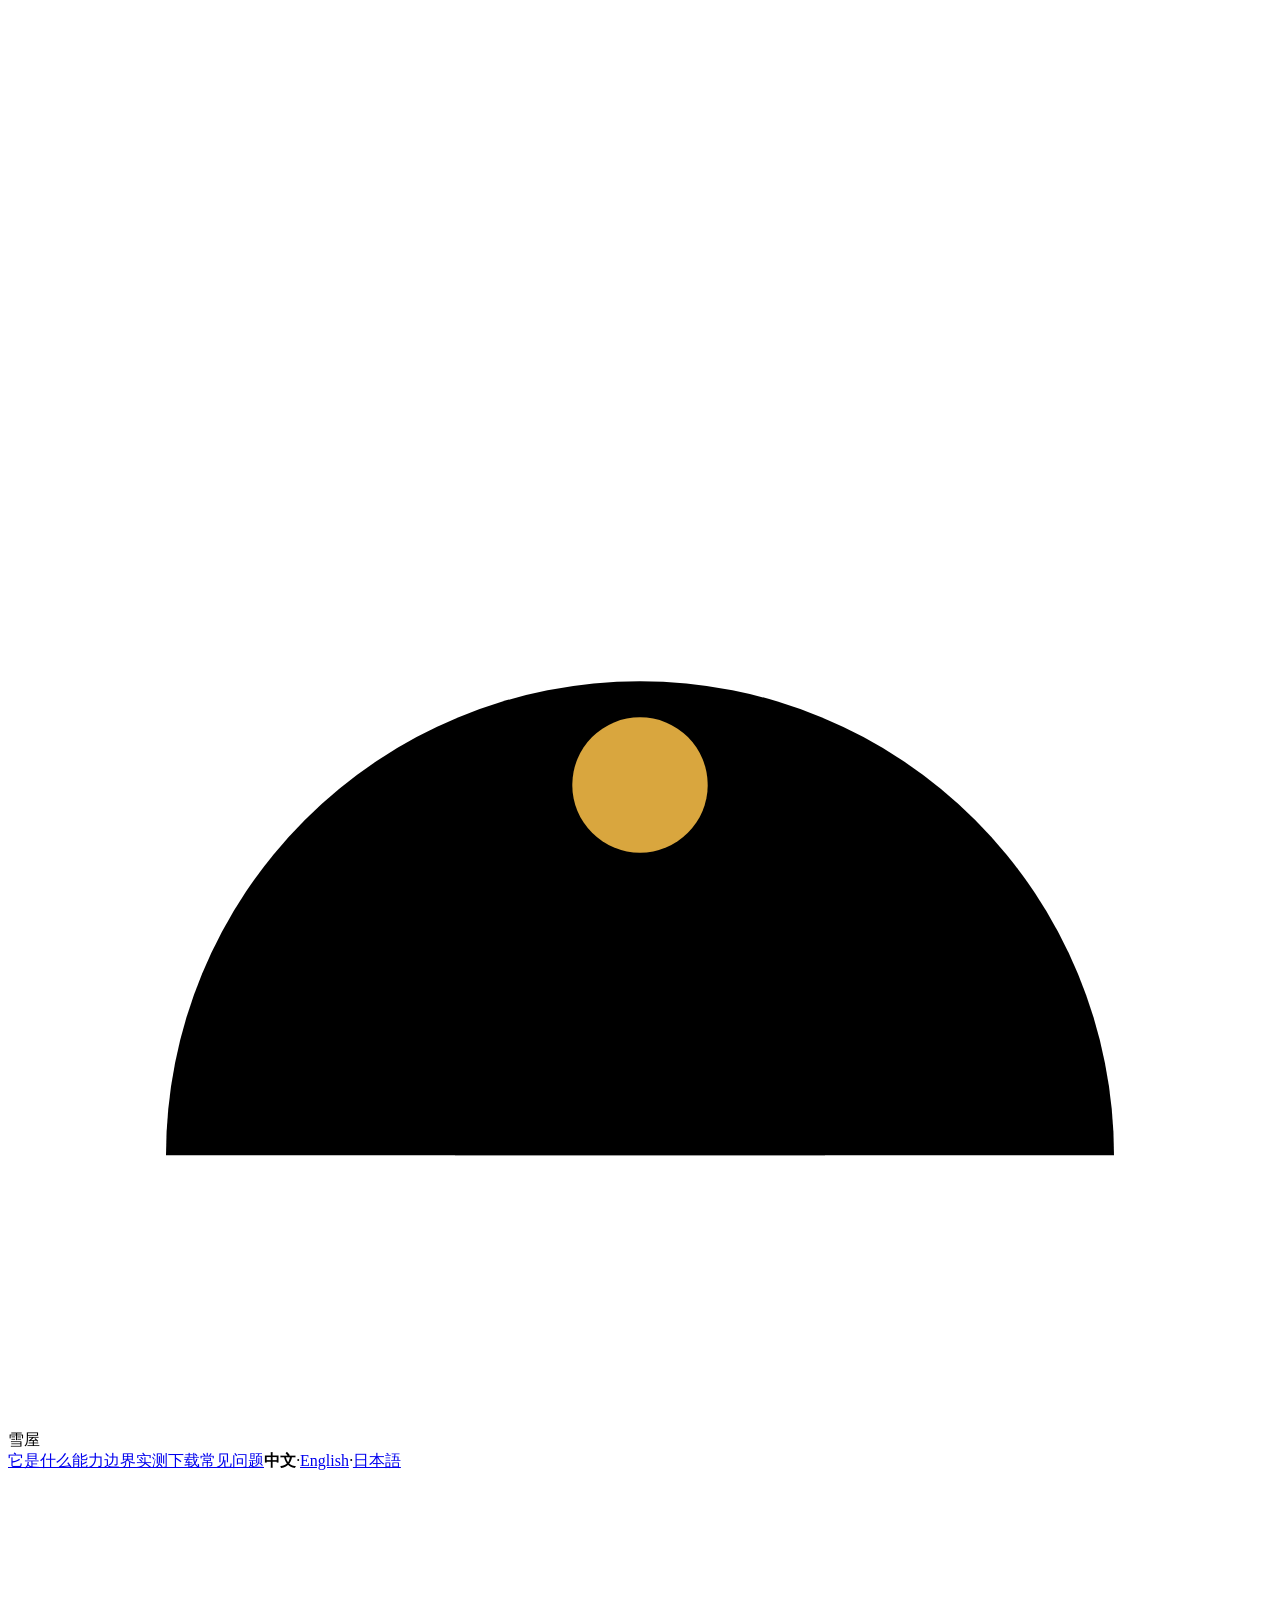
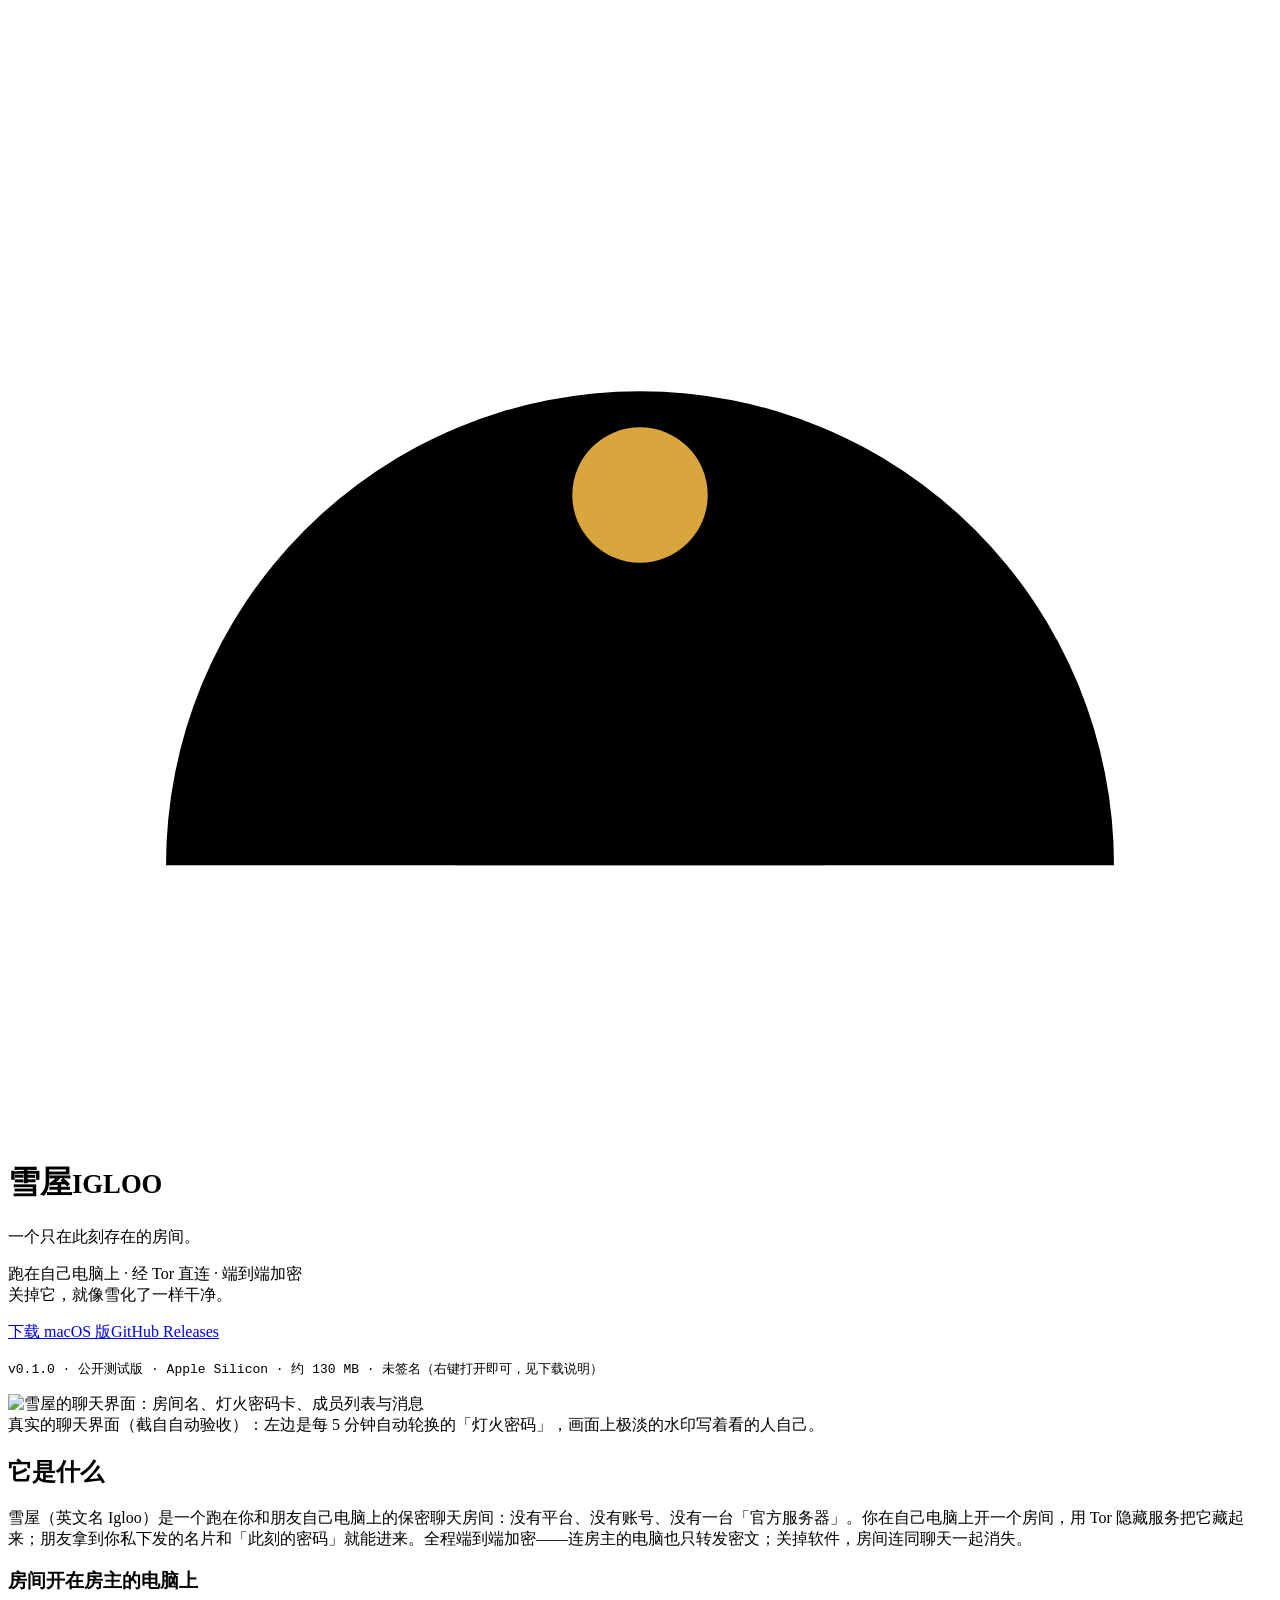
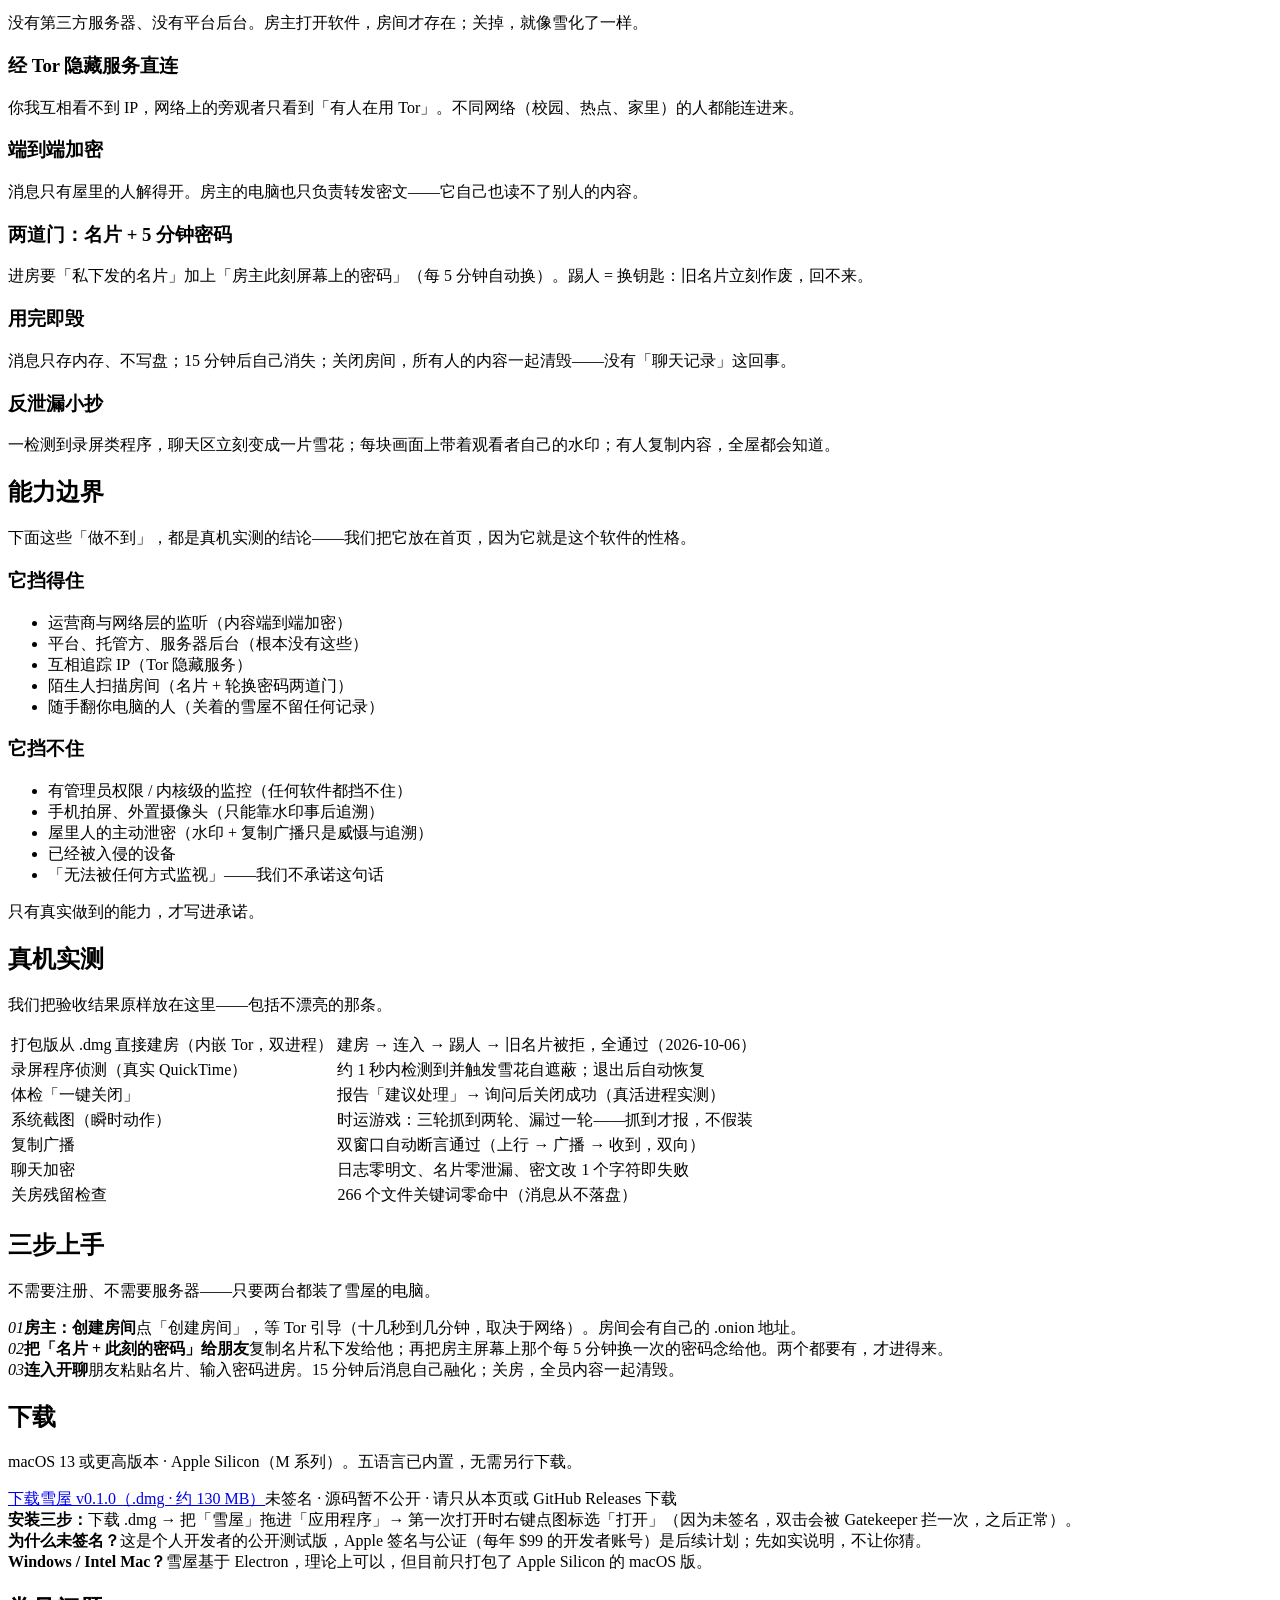
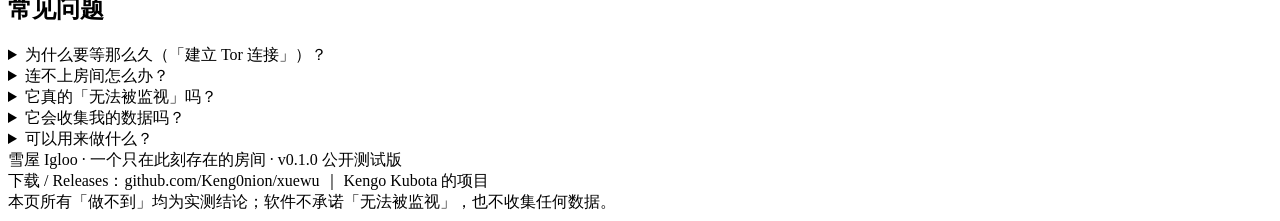
==== index.html @ 3a581c91 "site publish 2026-10-06 20:50" ====
<!DOCTYPE html><html lang="zh-CN"><head><meta charset="utf-8"><meta name="viewport" content="width=device-width, initial-scale=1"><title>雪屋 Igloo · 一个只在此刻存在的房间</title><meta name="description" content="雪屋（Igloo）是跑在自己电脑上、经 Tor 直连、端到端加密、关闭即消失的保密聊天房间。macOS · Apple Silicon · 免费下载。"><link rel="canonical" href="https://keng0nion.github.io/xuewu/"><link rel="icon" type="image/svg+xml" href="/xuewu/favicon.svg"><link rel="alternate" hreflang="zh" href="https://keng0nion.github.io/xuewu/"><link rel="alternate" hreflang="en" href="https://keng0nion.github.io/xuewu/en/"><link rel="alternate" hreflang="ja" href="https://keng0nion.github.io/xuewu/ja/"><meta property="og:title" content="雪屋 Igloo · 一个只在此刻存在的房间"><meta property="og:description" content="雪屋（Igloo）是跑在自己电脑上、经 Tor 直连、端到端加密、关闭即消失的保密聊天房间。macOS · Apple Silicon · 免费下载。"><meta property="og:type" content="website"><link rel="stylesheet" href="/xuewu/_astro/Home.BK3CpXtd.css"></head><body><canvas id="snow" aria-hidden="true"></canvas><script type="module" src="/xuewu/_astro/SnowField.astro_astro_type_script_index_0_lang.D_aBymF0.js"></script><div class="wrap"><div class="top"><svg class="mark" viewBox="0 0 28 28" aria-hidden="true"><path d="M3.5 22a10.5 10.5 0 0 1 21 0Z"></path><path d="M9.9 22v-1.8a4.1 4.1 0 0 1 8.2 0V22" opacity=".75"></path><circle cx="14" cy="13.8" r="1.5" style="fill:#D9A63E;stroke:none"></circle></svg><span class="name">雪屋</span><nav><a href="#what">它是什么</a><a href="#bounds">能力边界</a><a href="#tests">实测</a><a href="#download">下载</a><a href="#faq">常见问题</a><span class="lang"><b>中文</b><i>·</i><a href="/xuewu/en/">English</a><i>·</i><a href="/xuewu/ja/">日本語</a></span></nav></div><div class="hero"><svg class="bigmark" viewBox="0 0 28 28" aria-hidden="true"><path d="M3.5 22a10.5 10.5 0 0 1 21 0Z"></path><path d="M9.9 22v-1.8a4.1 4.1 0 0 1 8.2 0V22" opacity=".75"></path><circle cx="14" cy="13.8" r="1.5" style="fill:#D9A63E;stroke:none"></circle></svg><h1>雪屋<small>IGLOO</small></h1><p class="tagline">一个只在此刻存在的房间。</p><p class="sub">跑在自己电脑上 · 经 Tor 直连 · 端到端加密<br>关掉它，就像雪化了一样干净。</p><div class="cta"><a class="btn primary" href="#download">下载 macOS 版</a><a class="btn" href="https://github.com/Keng0nion/xuewu">GitHub Releases</a></div><p class="meta"><code>v0.1.0 · 公开测试版 · Apple Silicon · 约 130 MB · 未签名（右键打开即可，见下载说明）</code></p><div class="shot" data-snow-surface><img src="/xuewu/room.png" alt="雪屋的聊天界面：房间名、灯火密码卡、成员列表与消息"><div class="cap">真实的聊天界面（截自自动验收）：左边是每 5 分钟自动轮换的「灯火密码」，画面上极淡的水印写着看的人自己。</div></div></div><section id="what"><h2>它是什么</h2><p class="intro">雪屋（英文名 Igloo）是一个跑在你和朋友自己电脑上的保密聊天房间：没有平台、没有账号、没有一台「官方服务器」。你在自己电脑上开一个房间，用 Tor 隐藏服务把它藏起来；朋友拿到你私下发的名片和「此刻的密码」就能进来。全程端到端加密——连房主的电脑也只转发密文；关掉软件，房间连同聊天一起消失。</p><div class="grid2"><div class="feat"><h3>房间开在房主的电脑上</h3><p>没有第三方服务器、没有平台后台。房主打开软件，房间才存在；关掉，就像雪化了一样。</p></div><div class="feat"><h3>经 Tor 隐藏服务直连</h3><p>你我互相看不到 IP，网络上的旁观者只看到「有人在用 Tor」。不同网络（校园、热点、家里）的人都能连进来。</p></div><div class="feat"><h3>端到端加密</h3><p>消息只有屋里的人解得开。房主的电脑也只负责转发密文——它自己也读不了别人的内容。</p></div><div class="feat"><h3>两道门：名片 + 5 分钟密码</h3><p>进房要「私下发的名片」加上「房主此刻屏幕上的密码」（每 5 分钟自动换）。踢人 = 换钥匙：旧名片立刻作废，回不来。</p></div><div class="feat"><h3>用完即毁</h3><p>消息只存内存、不写盘；15 分钟后自己消失；关闭房间，所有人的内容一起清毁——没有「聊天记录」这回事。</p></div><div class="feat"><h3>反泄漏小抄</h3><p>一检测到录屏类程序，聊天区立刻变成一片雪花；每块画面上带着观看者自己的水印；有人复制内容，全屋都会知道。</p></div></div></section><section id="bounds"><h2>能力边界</h2><p class="lead">下面这些「做不到」，都是真机实测的结论——我们把它放在首页，因为它就是这个软件的性格。</p><div class="bounds"><div class="b can"><h3>它挡得住</h3><ul><li>运营商与网络层的监听（内容端到端加密）</li><li>平台、托管方、服务器后台（根本没有这些）</li><li>互相追踪 IP（Tor 隐藏服务）</li><li>陌生人扫描房间（名片 + 轮换密码两道门）</li><li>随手翻你电脑的人（关着的雪屋不留任何记录）</li></ul></div><div class="b cant"><h3>它挡不住</h3><ul><li>有管理员权限 / 内核级的监控（任何软件都挡不住）</li><li>手机拍屏、外置摄像头（只能靠水印事后追溯）</li><li>屋里人的主动泄密（水印 + 复制广播只是威慑与追溯）</li><li>已经被入侵的设备</li><li>「无法被任何方式监视」——我们不承诺这句话</li></ul></div></div><p class="promise">只有真实做到的能力，才写进承诺。</p></section><section id="tests"><h2>真机实测</h2><p class="lead">我们把验收结果原样放在这里——包括不漂亮的那条。</p><table class="res"><tr><td>打包版从 .dmg 直接建房（内嵌 Tor，双进程）</td><td class="y">建房 → 连入 → 踢人 → 旧名片被拒，全通过（2026-10-06）</td></tr><tr><td>录屏程序侦测（真实 QuickTime）</td><td class="y">约 1 秒内检测到并触发雪花自遮蔽；退出后自动恢复</td></tr><tr><td>体检「一键关闭」</td><td class="y">报告「建议处理」→ 询问后关闭成功（真活进程实测）</td></tr><tr><td>系统截图（瞬时动作）</td><td class="w">时运游戏：三轮抓到两轮、漏过一轮——抓到才报，不假装</td></tr><tr><td>复制广播</td><td class="y">双窗口自动断言通过（上行 → 广播 → 收到，双向）</td></tr><tr><td>聊天加密</td><td class="y">日志零明文、名片零泄漏、密文改 1 个字符即失败</td></tr><tr><td>关房残留检查</td><td class="y">266 个文件关键词零命中（消息从不落盘）</td></tr></table></section><section id="how"><h2>三步上手</h2><p class="lead">不需要注册、不需要服务器——只要两台都装了雪屋的电脑。</p><div class="steps"><div class="step"><i>01</i><b>房主：创建房间</b><span>点「创建房间」，等 Tor 引导（十几秒到几分钟，取决于网络）。房间会有自己的 .onion 地址。</span></div><div class="step"><i>02</i><b>把「名片 + 此刻的密码」给朋友</b><span>复制名片私下发给他；再把房主屏幕上那个每 5 分钟换一次的密码念给他。两个都要有，才进得来。</span></div><div class="step"><i>03</i><b>连入开聊</b><span>朋友粘贴名片、输入密码进房。15 分钟后消息自己融化；关房，全员内容一起清毁。</span></div></div></section><section id="download"><h2>下载</h2><p class="lead">macOS 13 或更高版本 · Apple Silicon（M 系列）。五语言已内置，无需另行下载。</p><div class="dl"><div class="row"><a class="btn primary" href="https://github.com/Keng0nion/xuewu/releases/latest/download/Igloo-0.1.0-arm64.dmg">下载雪屋 v0.1.0（.dmg · 约 130 MB）</a><span class="meta" style="margin:0">未签名 · 源码暂不公开 · 请只从本页或 GitHub Releases 下载</span></div><div class="install"><b>安装三步：</b>下载 .dmg → 把「雪屋」拖进「应用程序」→ 第一次打开时右键点图标选「打开」（因为未签名，双击会被 Gatekeeper 拦一次，之后正常）。<br><b>为什么未签名？</b>这是个人开发者的公开测试版，Apple 签名与公证（每年 $99 的开发者账号）是后续计划；先如实说明，不让你猜。<br><b>Windows / Intel Mac？</b>雪屋基于 Electron，理论上可以，但目前只打包了 Apple Silicon 的 macOS 版。</div></div></section><section id="faq"><h2>常见问题</h2><details><summary>为什么要等那么久（「建立 Tor 连接」）？</summary><p>Tor 要先在网络上挑选线路、下载网络描述，首次引导通常十几秒到几分钟——不是卡住了。界面上的等待页会逐段显示真实发生的步骤（建立 Tor 连接 → 连接房间），超过三秒还会给你「取消」。</p></details><details><summary>连不上房间怎么办？</summary><p>常见两种原因：① 密码过期了——每 5 分钟换一次，向屋里的人要「此刻的」；② 房主关掉了房间，或者网络暂时抽风。界面上会如实显示是哪种情况，不会假装在连。</p></details><details><summary>它真的「无法被监视」吗？</summary><p>我们不承诺这句话——任何软件都做不到。雪屋做两件事：挡住网络层的监视（端到端加密 + Tor），以及在设备侧尽力体检（录屏 / 远控 / 自启动项，发现可疑就提醒你）。如果对方的监控装在你系统的最底层，或有你的管理员权限：任何软件都挡不住，雪屋也一样。</p></details><details><summary>它会收集我的数据吗？</summary><p>零遥测、零更新检查、零云端。除了与 Tor 进程的通信，软件不发起任何网络请求。磁盘上唯一的写入是一行「语言偏好」（0600 权限）；消息、密钥、名片全部只存内存，关掉即清零。你可以自己验证：关掉雪屋后，翻一翻 ~/Library/Application Support/雪屋（只有那一行语言偏好）和 /tmp 下的 xuewu* 文件（什么都不剩）——我们自己的残留检查工具实测 266 个文件关键词零命中。</p></details><details><summary>可以用来做什么？</summary><p>私人通信：朋友群、家人、需要保密的沟通。请遵守你所在地的法律。</p></details></section><footer>雪屋 Igloo · 一个只在此刻存在的房间 · v0.1.0 公开测试版<br>下载 / Releases：github.com/Keng0nion/xuewu ｜ Kengo Kubota 的项目<br>本页所有「做不到」均为实测结论；软件不承诺「无法被监视」，也不收集任何数据。</footer></div></body></html>
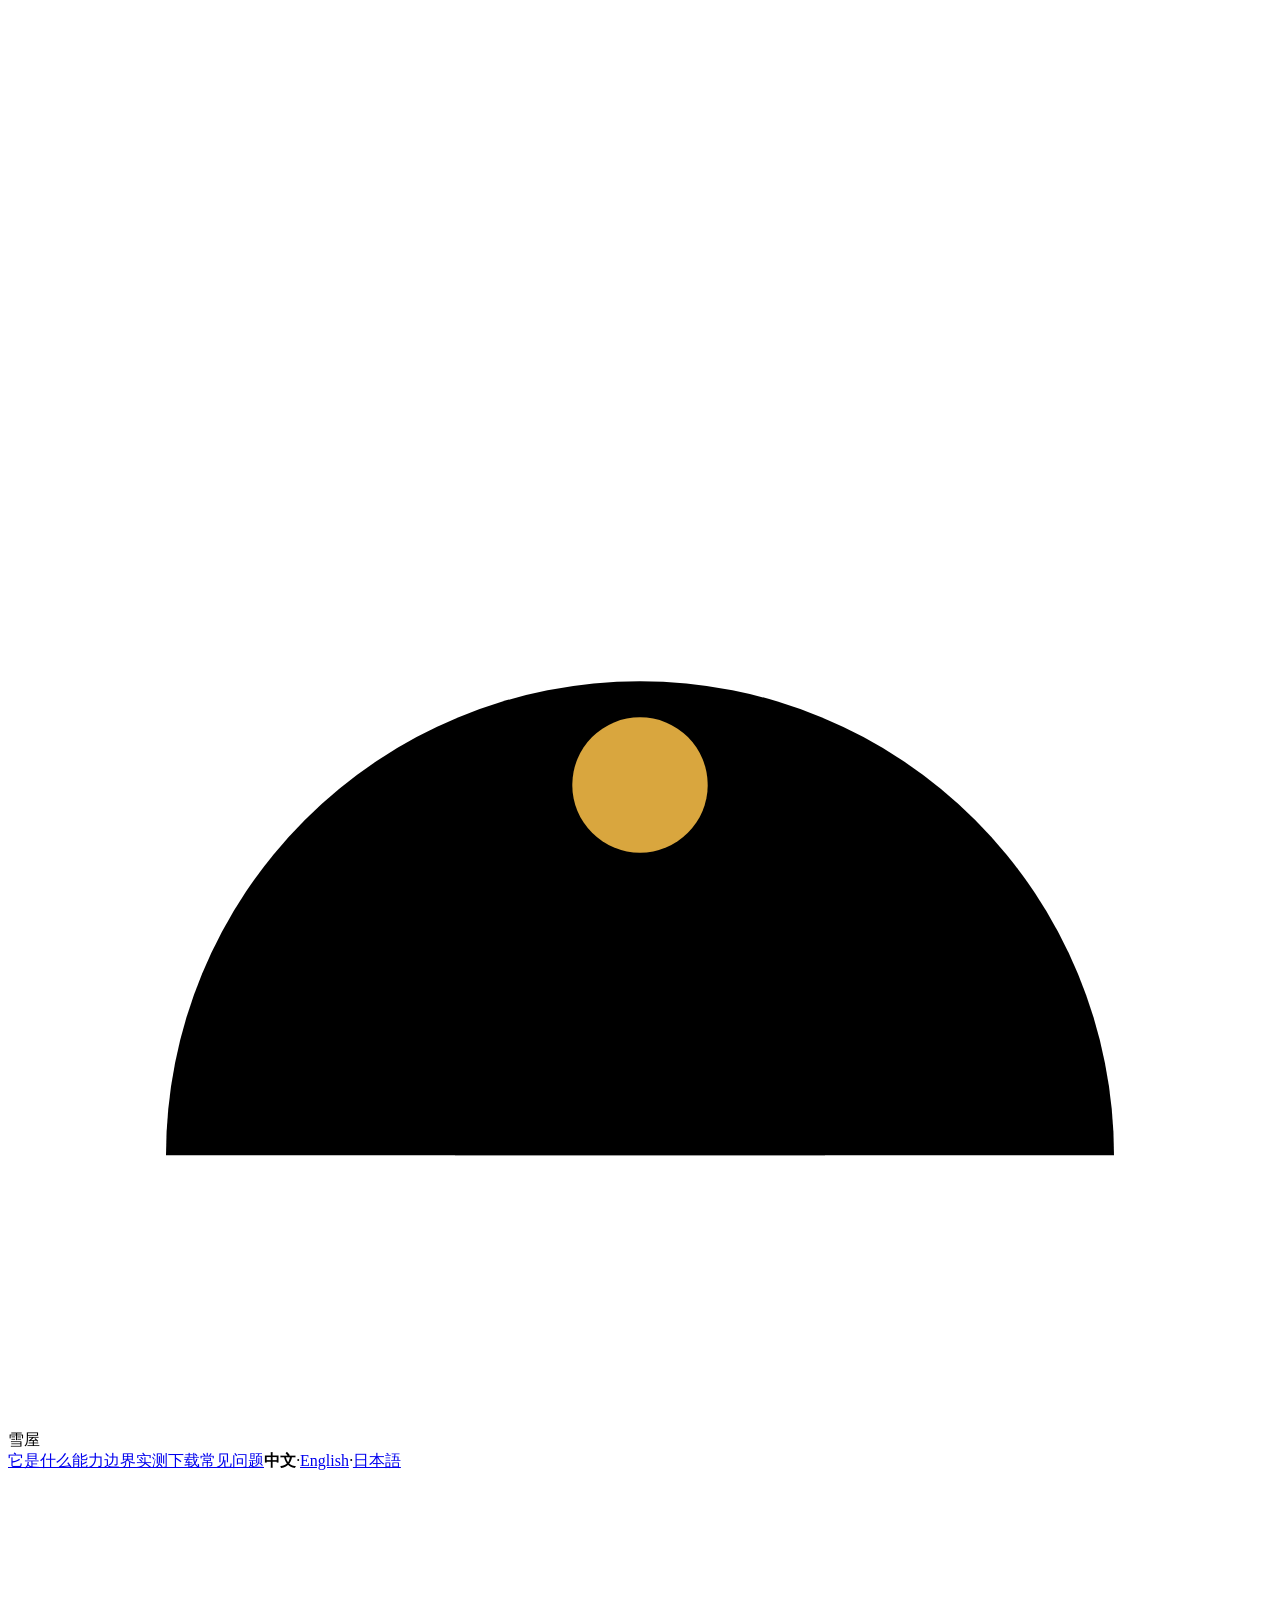
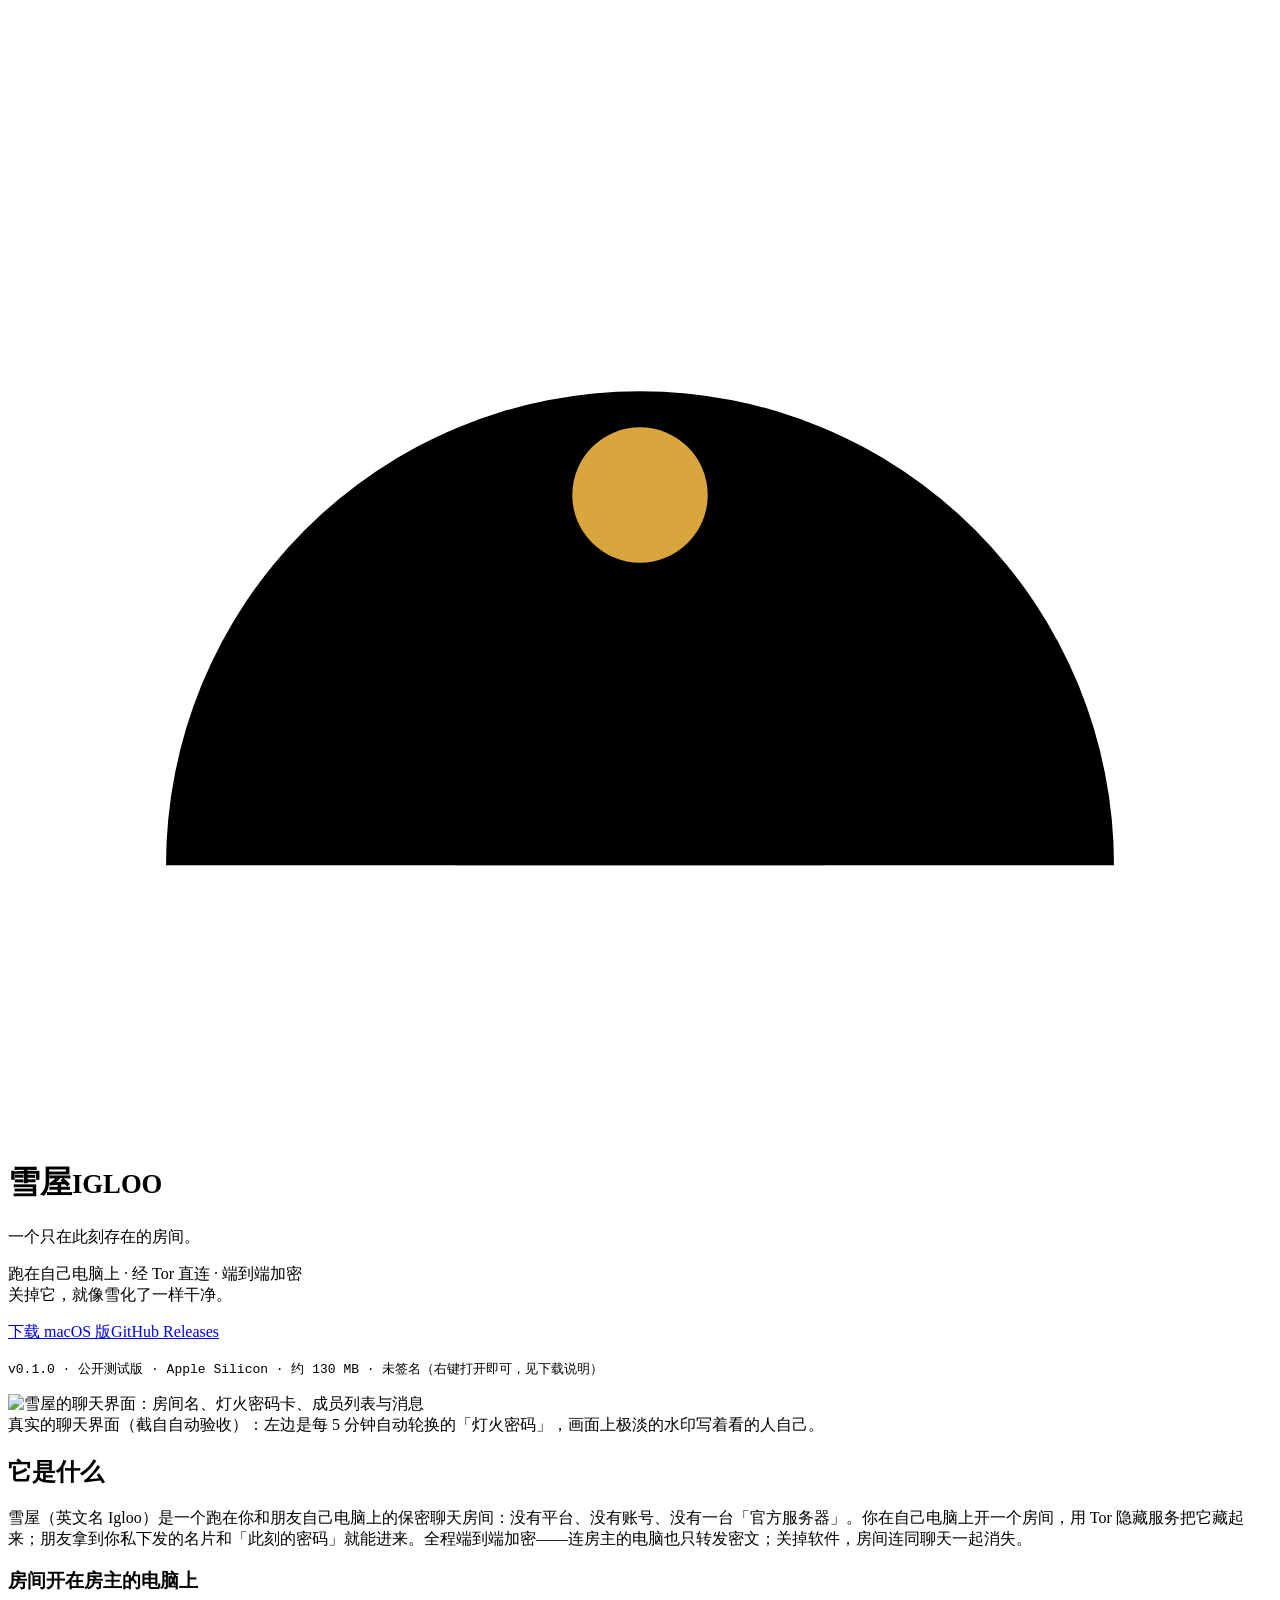
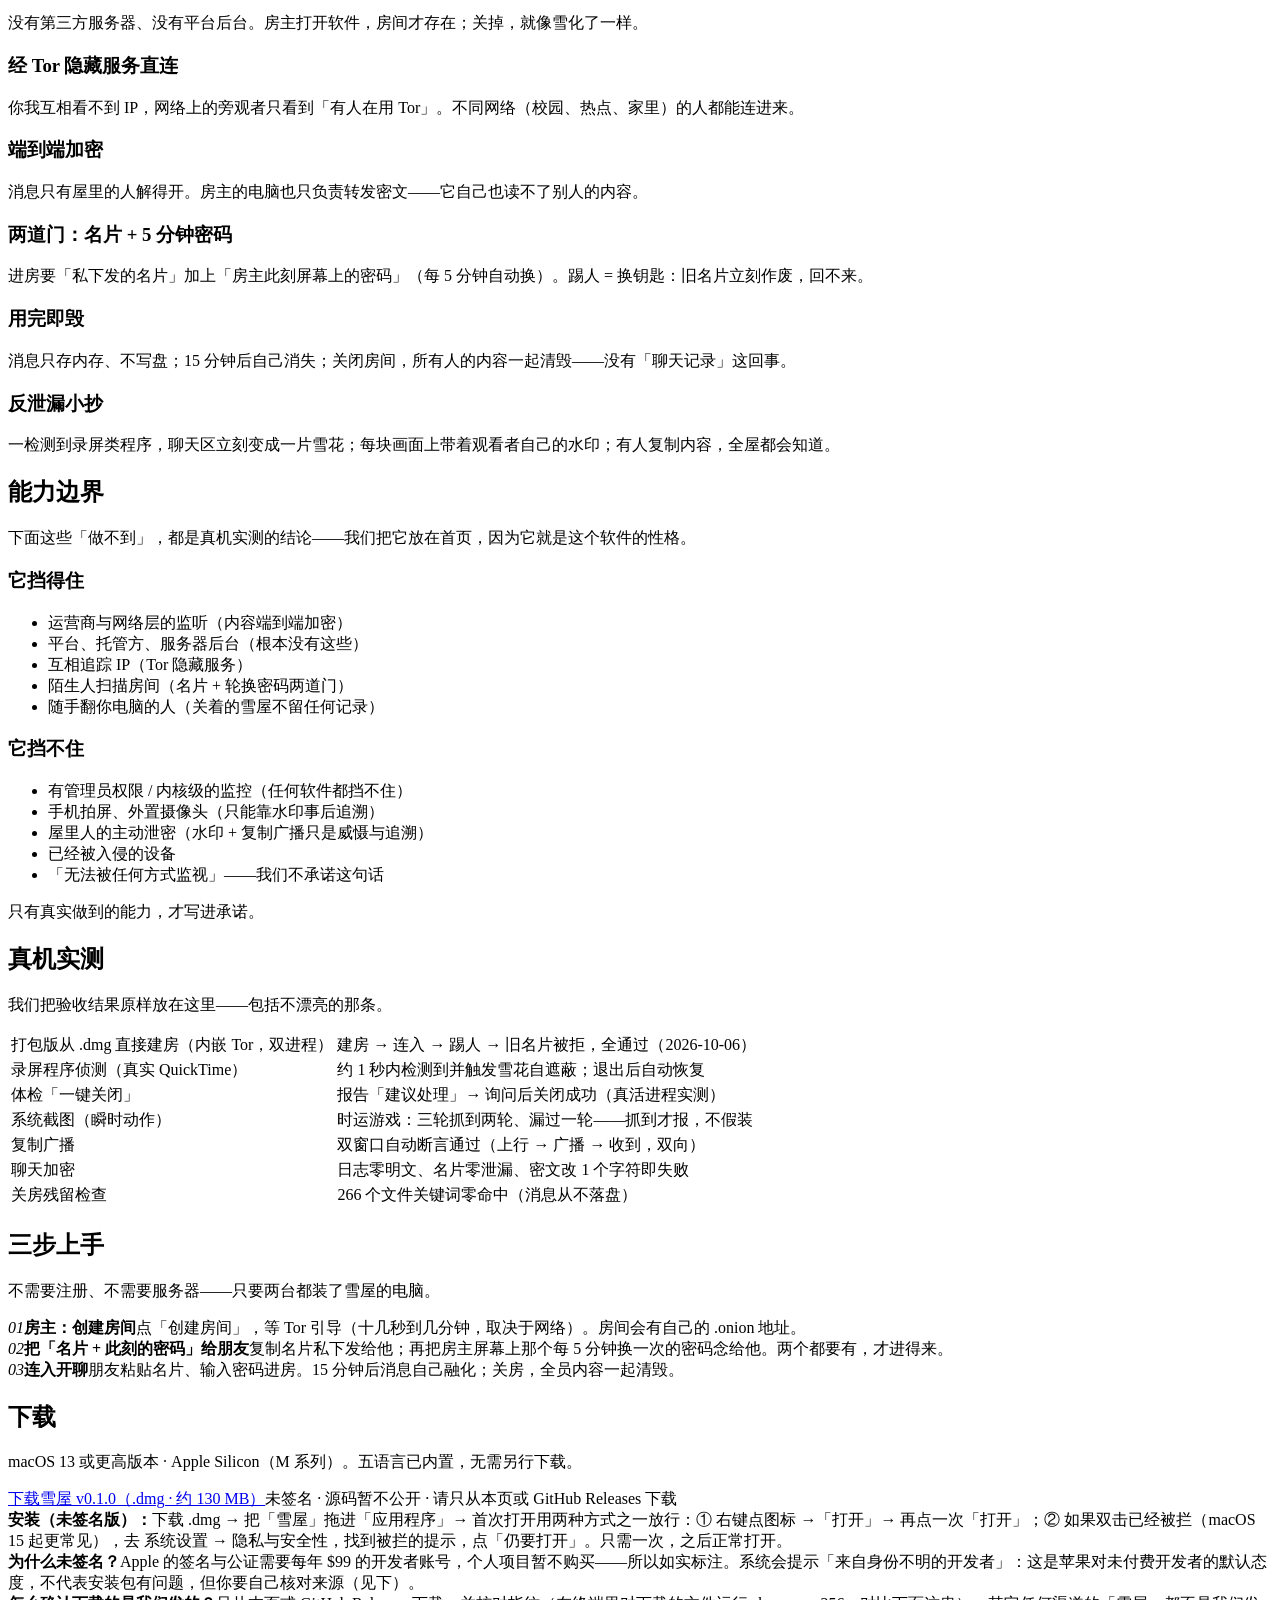
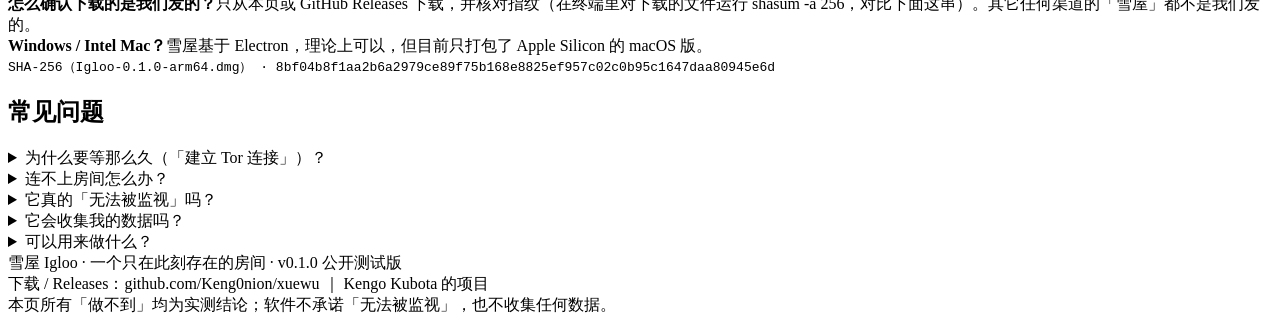
==== commit 1d7cbfec: "site publish 2026-10-06 23:36" ====
--- a/index.html
+++ b/index.html
@@ -1 +1 @@
-<!DOCTYPE html><html lang="zh-CN"><head><meta charset="utf-8"><meta name="viewport" content="width=device-width, initial-scale=1"><title>雪屋 Igloo · 一个只在此刻存在的房间</title><meta name="description" content="雪屋（Igloo）是跑在自己电脑上、经 Tor 直连、端到端加密、关闭即消失的保密聊天房间。macOS · Apple Silicon · 免费下载。"><link rel="canonical" href="https://keng0nion.github.io/xuewu/"><link rel="icon" type="image/svg+xml" href="/xuewu/favicon.svg"><link rel="alternate" hreflang="zh" href="https://keng0nion.github.io/xuewu/"><link rel="alternate" hreflang="en" href="https://keng0nion.github.io/xuewu/en/"><link rel="alternate" hreflang="ja" href="https://keng0nion.github.io/xuewu/ja/"><meta property="og:title" content="雪屋 Igloo · 一个只在此刻存在的房间"><meta property="og:description" content="雪屋（Igloo）是跑在自己电脑上、经 Tor 直连、端到端加密、关闭即消失的保密聊天房间。macOS · Apple Silicon · 免费下载。"><meta property="og:type" content="website"><link rel="stylesheet" href="/xuewu/_astro/Home.BK3CpXtd.css"></head><body><canvas id="snow" aria-hidden="true"></canvas><script type="module" src="/xuewu/_astro/SnowField.astro_astro_type_script_index_0_lang.D_aBymF0.js"></script><div class="wrap"><div class="top"><svg class="mark" viewBox="0 0 28 28" aria-hidden="true"><path d="M3.5 22a10.5 10.5 0 0 1 21 0Z"></path><path d="M9.9 22v-1.8a4.1 4.1 0 0 1 8.2 0V22" opacity=".75"></path><circle cx="14" cy="13.8" r="1.5" style="fill:#D9A63E;stroke:none"></circle></svg><span class="name">雪屋</span><nav><a href="#what">它是什么</a><a href="#bounds">能力边界</a><a href="#tests">实测</a><a href="#download">下载</a><a href="#faq">常见问题</a><span class="lang"><b>中文</b><i>·</i><a href="/xuewu/en/">English</a><i>·</i><a href="/xuewu/ja/">日本語</a></span></nav></div><div class="hero"><svg class="bigmark" viewBox="0 0 28 28" aria-hidden="true"><path d="M3.5 22a10.5 10.5 0 0 1 21 0Z"></path><path d="M9.9 22v-1.8a4.1 4.1 0 0 1 8.2 0V22" opacity=".75"></path><circle cx="14" cy="13.8" r="1.5" style="fill:#D9A63E;stroke:none"></circle></svg><h1>雪屋<small>IGLOO</small></h1><p class="tagline">一个只在此刻存在的房间。</p><p class="sub">跑在自己电脑上 · 经 Tor 直连 · 端到端加密<br>关掉它，就像雪化了一样干净。</p><div class="cta"><a class="btn primary" href="#download">下载 macOS 版</a><a class="btn" href="https://github.com/Keng0nion/xuewu">GitHub Releases</a></div><p class="meta"><code>v0.1.0 · 公开测试版 · Apple Silicon · 约 130 MB · 未签名（右键打开即可，见下载说明）</code></p><div class="shot" data-snow-surface><img src="/xuewu/room.png" alt="雪屋的聊天界面：房间名、灯火密码卡、成员列表与消息"><div class="cap">真实的聊天界面（截自自动验收）：左边是每 5 分钟自动轮换的「灯火密码」，画面上极淡的水印写着看的人自己。</div></div></div><section id="what"><h2>它是什么</h2><p class="intro">雪屋（英文名 Igloo）是一个跑在你和朋友自己电脑上的保密聊天房间：没有平台、没有账号、没有一台「官方服务器」。你在自己电脑上开一个房间，用 Tor 隐藏服务把它藏起来；朋友拿到你私下发的名片和「此刻的密码」就能进来。全程端到端加密——连房主的电脑也只转发密文；关掉软件，房间连同聊天一起消失。</p><div class="grid2"><div class="feat"><h3>房间开在房主的电脑上</h3><p>没有第三方服务器、没有平台后台。房主打开软件，房间才存在；关掉，就像雪化了一样。</p></div><div class="feat"><h3>经 Tor 隐藏服务直连</h3><p>你我互相看不到 IP，网络上的旁观者只看到「有人在用 Tor」。不同网络（校园、热点、家里）的人都能连进来。</p></div><div class="feat"><h3>端到端加密</h3><p>消息只有屋里的人解得开。房主的电脑也只负责转发密文——它自己也读不了别人的内容。</p></div><div class="feat"><h3>两道门：名片 + 5 分钟密码</h3><p>进房要「私下发的名片」加上「房主此刻屏幕上的密码」（每 5 分钟自动换）。踢人 = 换钥匙：旧名片立刻作废，回不来。</p></div><div class="feat"><h3>用完即毁</h3><p>消息只存内存、不写盘；15 分钟后自己消失；关闭房间，所有人的内容一起清毁——没有「聊天记录」这回事。</p></div><div class="feat"><h3>反泄漏小抄</h3><p>一检测到录屏类程序，聊天区立刻变成一片雪花；每块画面上带着观看者自己的水印；有人复制内容，全屋都会知道。</p></div></div></section><section id="bounds"><h2>能力边界</h2><p class="lead">下面这些「做不到」，都是真机实测的结论——我们把它放在首页，因为它就是这个软件的性格。</p><div class="bounds"><div class="b can"><h3>它挡得住</h3><ul><li>运营商与网络层的监听（内容端到端加密）</li><li>平台、托管方、服务器后台（根本没有这些）</li><li>互相追踪 IP（Tor 隐藏服务）</li><li>陌生人扫描房间（名片 + 轮换密码两道门）</li><li>随手翻你电脑的人（关着的雪屋不留任何记录）</li></ul></div><div class="b cant"><h3>它挡不住</h3><ul><li>有管理员权限 / 内核级的监控（任何软件都挡不住）</li><li>手机拍屏、外置摄像头（只能靠水印事后追溯）</li><li>屋里人的主动泄密（水印 + 复制广播只是威慑与追溯）</li><li>已经被入侵的设备</li><li>「无法被任何方式监视」——我们不承诺这句话</li></ul></div></div><p class="promise">只有真实做到的能力，才写进承诺。</p></section><section id="tests"><h2>真机实测</h2><p class="lead">我们把验收结果原样放在这里——包括不漂亮的那条。</p><table class="res"><tr><td>打包版从 .dmg 直接建房（内嵌 Tor，双进程）</td><td class="y">建房 → 连入 → 踢人 → 旧名片被拒，全通过（2026-10-06）</td></tr><tr><td>录屏程序侦测（真实 QuickTime）</td><td class="y">约 1 秒内检测到并触发雪花自遮蔽；退出后自动恢复</td></tr><tr><td>体检「一键关闭」</td><td class="y">报告「建议处理」→ 询问后关闭成功（真活进程实测）</td></tr><tr><td>系统截图（瞬时动作）</td><td class="w">时运游戏：三轮抓到两轮、漏过一轮——抓到才报，不假装</td></tr><tr><td>复制广播</td><td class="y">双窗口自动断言通过（上行 → 广播 → 收到，双向）</td></tr><tr><td>聊天加密</td><td class="y">日志零明文、名片零泄漏、密文改 1 个字符即失败</td></tr><tr><td>关房残留检查</td><td class="y">266 个文件关键词零命中（消息从不落盘）</td></tr></table></section><section id="how"><h2>三步上手</h2><p class="lead">不需要注册、不需要服务器——只要两台都装了雪屋的电脑。</p><div class="steps"><div class="step"><i>01</i><b>房主：创建房间</b><span>点「创建房间」，等 Tor 引导（十几秒到几分钟，取决于网络）。房间会有自己的 .onion 地址。</span></div><div class="step"><i>02</i><b>把「名片 + 此刻的密码」给朋友</b><span>复制名片私下发给他；再把房主屏幕上那个每 5 分钟换一次的密码念给他。两个都要有，才进得来。</span></div><div class="step"><i>03</i><b>连入开聊</b><span>朋友粘贴名片、输入密码进房。15 分钟后消息自己融化；关房，全员内容一起清毁。</span></div></div></section><section id="download"><h2>下载</h2><p class="lead">macOS 13 或更高版本 · Apple Silicon（M 系列）。五语言已内置，无需另行下载。</p><div class="dl"><div class="row"><a class="btn primary" href="https://github.com/Keng0nion/xuewu/releases/latest/download/Igloo-0.1.0-arm64.dmg">下载雪屋 v0.1.0（.dmg · 约 130 MB）</a><span class="meta" style="margin:0">未签名 · 源码暂不公开 · 请只从本页或 GitHub Releases 下载</span></div><div class="install"><b>安装三步：</b>下载 .dmg → 把「雪屋」拖进「应用程序」→ 第一次打开时右键点图标选「打开」（因为未签名，双击会被 Gatekeeper 拦一次，之后正常）。<br><b>为什么未签名？</b>这是个人开发者的公开测试版，Apple 签名与公证（每年 $99 的开发者账号）是后续计划；先如实说明，不让你猜。<br><b>Windows / Intel Mac？</b>雪屋基于 Electron，理论上可以，但目前只打包了 Apple Silicon 的 macOS 版。</div></div></section><section id="faq"><h2>常见问题</h2><details><summary>为什么要等那么久（「建立 Tor 连接」）？</summary><p>Tor 要先在网络上挑选线路、下载网络描述，首次引导通常十几秒到几分钟——不是卡住了。界面上的等待页会逐段显示真实发生的步骤（建立 Tor 连接 → 连接房间），超过三秒还会给你「取消」。</p></details><details><summary>连不上房间怎么办？</summary><p>常见两种原因：① 密码过期了——每 5 分钟换一次，向屋里的人要「此刻的」；② 房主关掉了房间，或者网络暂时抽风。界面上会如实显示是哪种情况，不会假装在连。</p></details><details><summary>它真的「无法被监视」吗？</summary><p>我们不承诺这句话——任何软件都做不到。雪屋做两件事：挡住网络层的监视（端到端加密 + Tor），以及在设备侧尽力体检（录屏 / 远控 / 自启动项，发现可疑就提醒你）。如果对方的监控装在你系统的最底层，或有你的管理员权限：任何软件都挡不住，雪屋也一样。</p></details><details><summary>它会收集我的数据吗？</summary><p>零遥测、零更新检查、零云端。除了与 Tor 进程的通信，软件不发起任何网络请求。磁盘上唯一的写入是一行「语言偏好」（0600 权限）；消息、密钥、名片全部只存内存，关掉即清零。你可以自己验证：关掉雪屋后，翻一翻 ~/Library/Application Support/雪屋（只有那一行语言偏好）和 /tmp 下的 xuewu* 文件（什么都不剩）——我们自己的残留检查工具实测 266 个文件关键词零命中。</p></details><details><summary>可以用来做什么？</summary><p>私人通信：朋友群、家人、需要保密的沟通。请遵守你所在地的法律。</p></details></section><footer>雪屋 Igloo · 一个只在此刻存在的房间 · v0.1.0 公开测试版<br>下载 / Releases：github.com/Keng0nion/xuewu ｜ Kengo Kubota 的项目<br>本页所有「做不到」均为实测结论；软件不承诺「无法被监视」，也不收集任何数据。</footer></div></body></html>+<!DOCTYPE html><html lang="zh-CN"><head><meta charset="utf-8"><meta name="viewport" content="width=device-width, initial-scale=1"><title>雪屋 Igloo · 一个只在此刻存在的房间</title><meta name="description" content="雪屋（Igloo）是跑在自己电脑上、经 Tor 直连、端到端加密、关闭即消失的保密聊天房间。macOS · Apple Silicon · 免费下载。"><link rel="canonical" href="https://keng0nion.github.io/xuewu/"><link rel="icon" type="image/svg+xml" href="/xuewu/favicon.svg"><link rel="alternate" hreflang="zh" href="https://keng0nion.github.io/xuewu/"><link rel="alternate" hreflang="en" href="https://keng0nion.github.io/xuewu/en/"><link rel="alternate" hreflang="ja" href="https://keng0nion.github.io/xuewu/ja/"><meta property="og:title" content="雪屋 Igloo · 一个只在此刻存在的房间"><meta property="og:description" content="雪屋（Igloo）是跑在自己电脑上、经 Tor 直连、端到端加密、关闭即消失的保密聊天房间。macOS · Apple Silicon · 免费下载。"><meta property="og:type" content="website"><link rel="stylesheet" href="/xuewu/_astro/Home.BnpmYeyb.css"></head><body><canvas id="snow" aria-hidden="true"></canvas><script type="module" src="/xuewu/_astro/SnowField.astro_astro_type_script_index_0_lang.C2a9gb9Y.js"></script><div class="wrap"><div class="top"><svg class="mark" viewBox="0 0 28 28" aria-hidden="true"><path d="M3.5 22a10.5 10.5 0 0 1 21 0Z"></path><path d="M9.9 22v-1.8a4.1 4.1 0 0 1 8.2 0V22" opacity=".75"></path><circle cx="14" cy="13.8" r="1.5" style="fill:#D9A63E;stroke:none"></circle></svg><span class="name">雪屋</span><nav><a href="#what">它是什么</a><a href="#bounds">能力边界</a><a href="#tests">实测</a><a href="#download">下载</a><a href="#faq">常见问题</a><span class="lang"><b>中文</b><i>·</i><a href="/xuewu/en/">English</a><i>·</i><a href="/xuewu/ja/">日本語</a></span></nav></div><div class="hero"><svg class="bigmark" viewBox="0 0 28 28" aria-hidden="true"><path d="M3.5 22a10.5 10.5 0 0 1 21 0Z"></path><path d="M9.9 22v-1.8a4.1 4.1 0 0 1 8.2 0V22" opacity=".75"></path><circle cx="14" cy="13.8" r="1.5" style="fill:#D9A63E;stroke:none"></circle></svg><h1>雪屋<small>IGLOO</small></h1><p class="tagline">一个只在此刻存在的房间。</p><p class="sub">跑在自己电脑上 · 经 Tor 直连 · 端到端加密<br>关掉它，就像雪化了一样干净。</p><div class="cta"><a class="btn primary" href="#download">下载 macOS 版</a><a class="btn" href="https://github.com/Keng0nion/xuewu">GitHub Releases</a></div><p class="meta"><code>v0.1.0 · 公开测试版 · Apple Silicon · 约 130 MB · 未签名（右键打开即可，见下载说明）</code></p><div class="shot" data-snow-surface><img src="/xuewu/room.png" alt="雪屋的聊天界面：房间名、灯火密码卡、成员列表与消息"><div class="cap">真实的聊天界面（截自自动验收）：左边是每 5 分钟自动轮换的「灯火密码」，画面上极淡的水印写着看的人自己。</div></div></div><section id="what"><h2>它是什么</h2><p class="intro">雪屋（英文名 Igloo）是一个跑在你和朋友自己电脑上的保密聊天房间：没有平台、没有账号、没有一台「官方服务器」。你在自己电脑上开一个房间，用 Tor 隐藏服务把它藏起来；朋友拿到你私下发的名片和「此刻的密码」就能进来。全程端到端加密——连房主的电脑也只转发密文；关掉软件，房间连同聊天一起消失。</p><div class="grid2"><div class="feat"><h3>房间开在房主的电脑上</h3><p>没有第三方服务器、没有平台后台。房主打开软件，房间才存在；关掉，就像雪化了一样。</p></div><div class="feat"><h3>经 Tor 隐藏服务直连</h3><p>你我互相看不到 IP，网络上的旁观者只看到「有人在用 Tor」。不同网络（校园、热点、家里）的人都能连进来。</p></div><div class="feat"><h3>端到端加密</h3><p>消息只有屋里的人解得开。房主的电脑也只负责转发密文——它自己也读不了别人的内容。</p></div><div class="feat"><h3>两道门：名片 + 5 分钟密码</h3><p>进房要「私下发的名片」加上「房主此刻屏幕上的密码」（每 5 分钟自动换）。踢人 = 换钥匙：旧名片立刻作废，回不来。</p></div><div class="feat"><h3>用完即毁</h3><p>消息只存内存、不写盘；15 分钟后自己消失；关闭房间，所有人的内容一起清毁——没有「聊天记录」这回事。</p></div><div class="feat"><h3>反泄漏小抄</h3><p>一检测到录屏类程序，聊天区立刻变成一片雪花；每块画面上带着观看者自己的水印；有人复制内容，全屋都会知道。</p></div></div></section><section id="bounds"><h2>能力边界</h2><p class="lead">下面这些「做不到」，都是真机实测的结论——我们把它放在首页，因为它就是这个软件的性格。</p><div class="bounds"><div class="b can"><h3>它挡得住</h3><ul><li>运营商与网络层的监听（内容端到端加密）</li><li>平台、托管方、服务器后台（根本没有这些）</li><li>互相追踪 IP（Tor 隐藏服务）</li><li>陌生人扫描房间（名片 + 轮换密码两道门）</li><li>随手翻你电脑的人（关着的雪屋不留任何记录）</li></ul></div><div class="b cant"><h3>它挡不住</h3><ul><li>有管理员权限 / 内核级的监控（任何软件都挡不住）</li><li>手机拍屏、外置摄像头（只能靠水印事后追溯）</li><li>屋里人的主动泄密（水印 + 复制广播只是威慑与追溯）</li><li>已经被入侵的设备</li><li>「无法被任何方式监视」——我们不承诺这句话</li></ul></div></div><p class="promise">只有真实做到的能力，才写进承诺。</p></section><section id="tests"><h2>真机实测</h2><p class="lead">我们把验收结果原样放在这里——包括不漂亮的那条。</p><table class="res"><tr><td>打包版从 .dmg 直接建房（内嵌 Tor，双进程）</td><td class="y">建房 → 连入 → 踢人 → 旧名片被拒，全通过（2026-10-06）</td></tr><tr><td>录屏程序侦测（真实 QuickTime）</td><td class="y">约 1 秒内检测到并触发雪花自遮蔽；退出后自动恢复</td></tr><tr><td>体检「一键关闭」</td><td class="y">报告「建议处理」→ 询问后关闭成功（真活进程实测）</td></tr><tr><td>系统截图（瞬时动作）</td><td class="w">时运游戏：三轮抓到两轮、漏过一轮——抓到才报，不假装</td></tr><tr><td>复制广播</td><td class="y">双窗口自动断言通过（上行 → 广播 → 收到，双向）</td></tr><tr><td>聊天加密</td><td class="y">日志零明文、名片零泄漏、密文改 1 个字符即失败</td></tr><tr><td>关房残留检查</td><td class="y">266 个文件关键词零命中（消息从不落盘）</td></tr></table></section><section id="how"><h2>三步上手</h2><p class="lead">不需要注册、不需要服务器——只要两台都装了雪屋的电脑。</p><div class="steps"><div class="step"><i>01</i><b>房主：创建房间</b><span>点「创建房间」，等 Tor 引导（十几秒到几分钟，取决于网络）。房间会有自己的 .onion 地址。</span></div><div class="step"><i>02</i><b>把「名片 + 此刻的密码」给朋友</b><span>复制名片私下发给他；再把房主屏幕上那个每 5 分钟换一次的密码念给他。两个都要有，才进得来。</span></div><div class="step"><i>03</i><b>连入开聊</b><span>朋友粘贴名片、输入密码进房。15 分钟后消息自己融化；关房，全员内容一起清毁。</span></div></div></section><section id="download"><h2>下载</h2><p class="lead">macOS 13 或更高版本 · Apple Silicon（M 系列）。五语言已内置，无需另行下载。</p><div class="dl"><div class="row"><a class="btn primary" href="https://github.com/Keng0nion/xuewu/releases/latest/download/Igloo-0.1.0-arm64.dmg">下载雪屋 v0.1.0（.dmg · 约 130 MB）</a><span class="meta" style="margin:0">未签名 · 源码暂不公开 · 请只从本页或 GitHub Releases 下载</span></div><div class="install"><b>安装（未签名版）：</b>下载 .dmg → 把「雪屋」拖进「应用程序」→ 首次打开用两种方式之一放行：① 右键点图标 →「打开」→ 再点一次「打开」；② 如果双击已经被拦（macOS 15 起更常见），去 系统设置 → 隐私与安全性，找到被拦的提示，点「仍要打开」。只需一次，之后正常打开。<br><b>为什么未签名？</b>Apple 的签名与公证需要每年 $99 的开发者账号，个人项目暂不购买——所以如实标注。系统会提示「来自身份不明的开发者」：这是苹果对未付费开发者的默认态度，不代表安装包有问题，但你要自己核对来源（见下）。<br><b>怎么确认下载的是我们发的？</b>只从本页或 GitHub Releases 下载，并核对指纹（在终端里对下载的文件运行 shasum -a 256，对比下面这串）。其它任何渠道的「雪屋」都不是我们发的。<br><b>Windows / Intel Mac？</b>雪屋基于 Electron，理论上可以，但目前只打包了 Apple Silicon 的 macOS 版。<div class="sha"><code>SHA-256（Igloo-0.1.0-arm64.dmg） · 8bf04b8f1aa2b6a2979ce89f75b168e8825ef957c02c0b95c1647daa80945e6d</code></div></div></div></section><section id="faq"><h2>常见问题</h2><details><summary>为什么要等那么久（「建立 Tor 连接」）？</summary><p>Tor 要先在网络上挑选线路、下载网络描述，首次引导通常十几秒到几分钟——不是卡住了。界面上的等待页会逐段显示真实发生的步骤（建立 Tor 连接 → 连接房间），超过三秒还会给你「取消」。</p></details><details><summary>连不上房间怎么办？</summary><p>常见两种原因：① 密码过期了——每 5 分钟换一次，向屋里的人要「此刻的」；② 房主关掉了房间，或者网络暂时抽风。界面上会如实显示是哪种情况，不会假装在连。</p></details><details><summary>它真的「无法被监视」吗？</summary><p>我们不承诺这句话——任何软件都做不到。雪屋做两件事：挡住网络层的监视（端到端加密 + Tor），以及在设备侧尽力体检（录屏 / 远控 / 自启动项，发现可疑就提醒你）。如果对方的监控装在你系统的最底层，或有你的管理员权限：任何软件都挡不住，雪屋也一样。</p></details><details><summary>它会收集我的数据吗？</summary><p>零遥测、零更新检查、零云端。除了与 Tor 进程的通信，软件不发起任何网络请求。磁盘上唯一的写入是一行「语言偏好」（0600 权限）；消息、密钥、名片全部只存内存，关掉即清零。你可以自己验证：关掉雪屋后，翻一翻 ~/Library/Application Support/雪屋（只有那一行语言偏好）和 /tmp 下的 xuewu* 文件（什么都不剩）——我们自己的残留检查工具实测 266 个文件关键词零命中。</p></details><details><summary>可以用来做什么？</summary><p>私人通信：朋友群、家人、需要保密的沟通。请遵守你所在地的法律。</p></details></section><footer>雪屋 Igloo · 一个只在此刻存在的房间 · v0.1.0 公开测试版<br>下载 / Releases：github.com/Keng0nion/xuewu ｜ Kengo Kubota 的项目<br>本页所有「做不到」均为实测结论；软件不承诺「无法被监视」，也不收集任何数据。</footer></div></body></html>
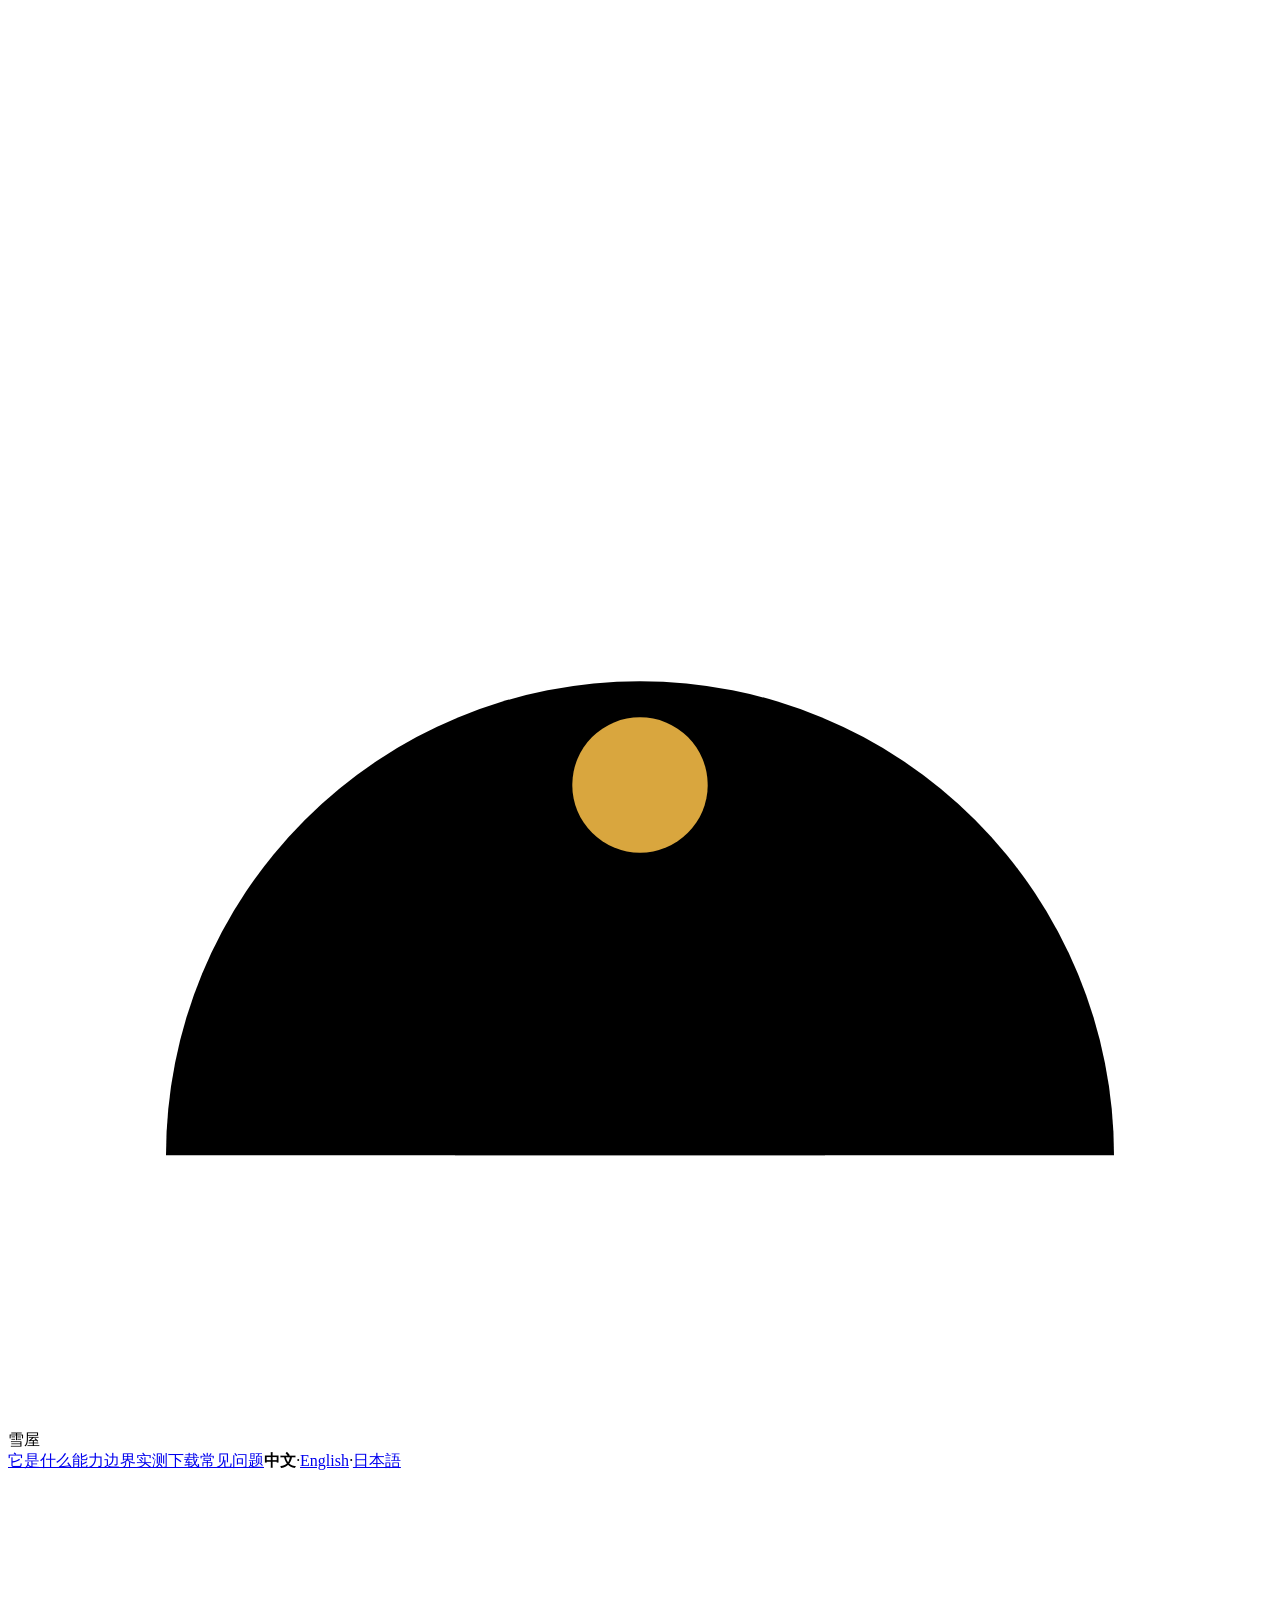
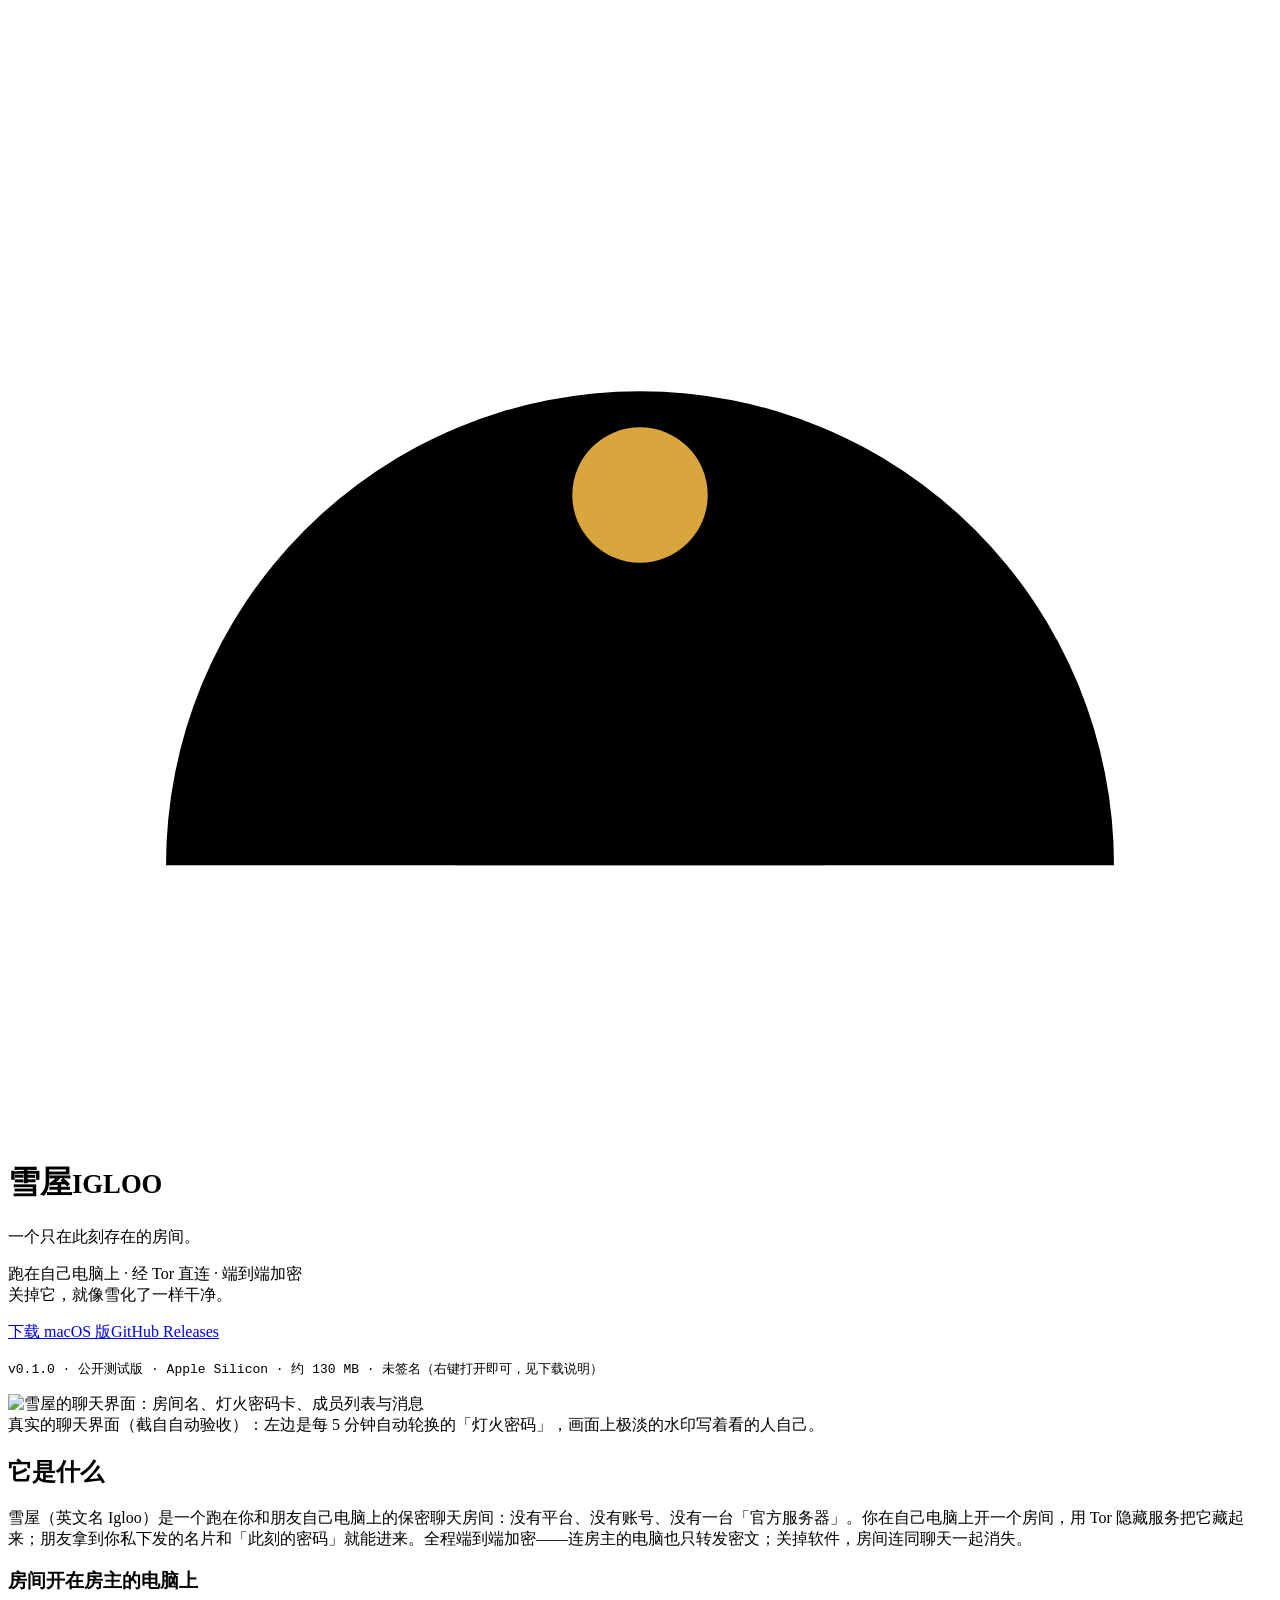
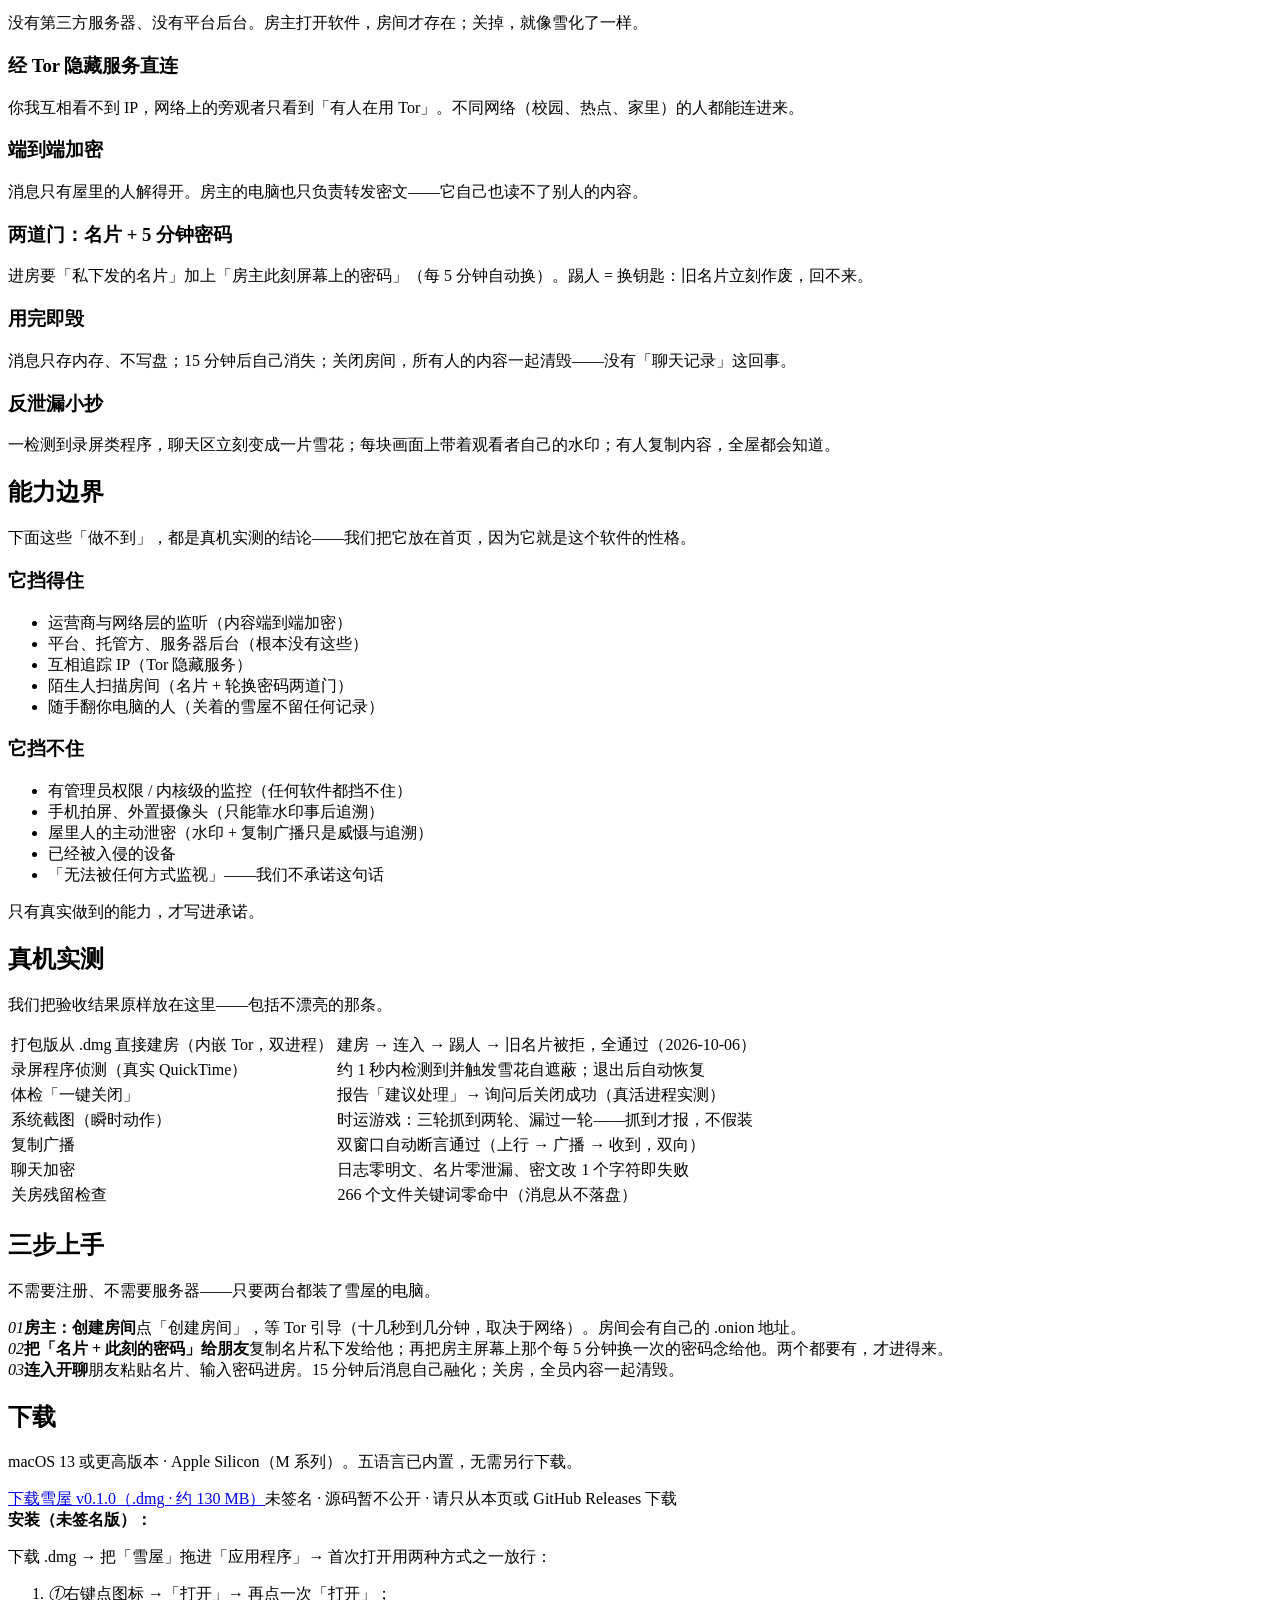
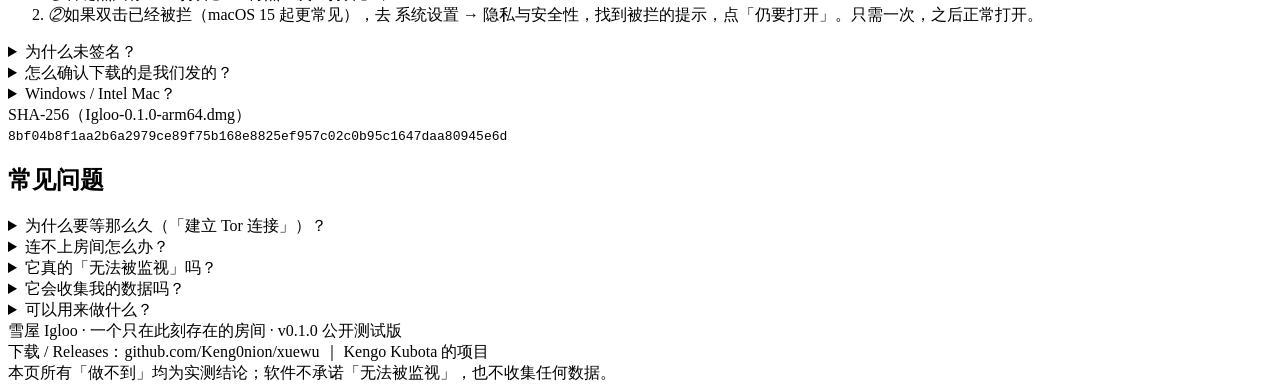
==== commit 4ba9c2e5: "site: rebuild with the restructured download section Regenerated from xuewu-app (95a71f6). Only the " ====
--- a/index.html
+++ b/index.html
@@ -1 +1 @@
-<!DOCTYPE html><html lang="zh-CN"><head><meta charset="utf-8"><meta name="viewport" content="width=device-width, initial-scale=1"><title>雪屋 Igloo · 一个只在此刻存在的房间</title><meta name="description" content="雪屋（Igloo）是跑在自己电脑上、经 Tor 直连、端到端加密、关闭即消失的保密聊天房间。macOS · Apple Silicon · 免费下载。"><link rel="canonical" href="https://keng0nion.github.io/xuewu/"><link rel="icon" type="image/svg+xml" href="/xuewu/favicon.svg"><link rel="alternate" hreflang="zh" href="https://keng0nion.github.io/xuewu/"><link rel="alternate" hreflang="en" href="https://keng0nion.github.io/xuewu/en/"><link rel="alternate" hreflang="ja" href="https://keng0nion.github.io/xuewu/ja/"><meta property="og:title" content="雪屋 Igloo · 一个只在此刻存在的房间"><meta property="og:description" content="雪屋（Igloo）是跑在自己电脑上、经 Tor 直连、端到端加密、关闭即消失的保密聊天房间。macOS · Apple Silicon · 免费下载。"><meta property="og:type" content="website"><link rel="stylesheet" href="/xuewu/_astro/Home.BnpmYeyb.css"></head><body><canvas id="snow" aria-hidden="true"></canvas><script type="module" src="/xuewu/_astro/SnowField.astro_astro_type_script_index_0_lang.C2a9gb9Y.js"></script><div class="wrap"><div class="top"><svg class="mark" viewBox="0 0 28 28" aria-hidden="true"><path d="M3.5 22a10.5 10.5 0 0 1 21 0Z"></path><path d="M9.9 22v-1.8a4.1 4.1 0 0 1 8.2 0V22" opacity=".75"></path><circle cx="14" cy="13.8" r="1.5" style="fill:#D9A63E;stroke:none"></circle></svg><span class="name">雪屋</span><nav><a href="#what">它是什么</a><a href="#bounds">能力边界</a><a href="#tests">实测</a><a href="#download">下载</a><a href="#faq">常见问题</a><span class="lang"><b>中文</b><i>·</i><a href="/xuewu/en/">English</a><i>·</i><a href="/xuewu/ja/">日本語</a></span></nav></div><div class="hero"><svg class="bigmark" viewBox="0 0 28 28" aria-hidden="true"><path d="M3.5 22a10.5 10.5 0 0 1 21 0Z"></path><path d="M9.9 22v-1.8a4.1 4.1 0 0 1 8.2 0V22" opacity=".75"></path><circle cx="14" cy="13.8" r="1.5" style="fill:#D9A63E;stroke:none"></circle></svg><h1>雪屋<small>IGLOO</small></h1><p class="tagline">一个只在此刻存在的房间。</p><p class="sub">跑在自己电脑上 · 经 Tor 直连 · 端到端加密<br>关掉它，就像雪化了一样干净。</p><div class="cta"><a class="btn primary" href="#download">下载 macOS 版</a><a class="btn" href="https://github.com/Keng0nion/xuewu">GitHub Releases</a></div><p class="meta"><code>v0.1.0 · 公开测试版 · Apple Silicon · 约 130 MB · 未签名（右键打开即可，见下载说明）</code></p><div class="shot" data-snow-surface><img src="/xuewu/room.png" alt="雪屋的聊天界面：房间名、灯火密码卡、成员列表与消息"><div class="cap">真实的聊天界面（截自自动验收）：左边是每 5 分钟自动轮换的「灯火密码」，画面上极淡的水印写着看的人自己。</div></div></div><section id="what"><h2>它是什么</h2><p class="intro">雪屋（英文名 Igloo）是一个跑在你和朋友自己电脑上的保密聊天房间：没有平台、没有账号、没有一台「官方服务器」。你在自己电脑上开一个房间，用 Tor 隐藏服务把它藏起来；朋友拿到你私下发的名片和「此刻的密码」就能进来。全程端到端加密——连房主的电脑也只转发密文；关掉软件，房间连同聊天一起消失。</p><div class="grid2"><div class="feat"><h3>房间开在房主的电脑上</h3><p>没有第三方服务器、没有平台后台。房主打开软件，房间才存在；关掉，就像雪化了一样。</p></div><div class="feat"><h3>经 Tor 隐藏服务直连</h3><p>你我互相看不到 IP，网络上的旁观者只看到「有人在用 Tor」。不同网络（校园、热点、家里）的人都能连进来。</p></div><div class="feat"><h3>端到端加密</h3><p>消息只有屋里的人解得开。房主的电脑也只负责转发密文——它自己也读不了别人的内容。</p></div><div class="feat"><h3>两道门：名片 + 5 分钟密码</h3><p>进房要「私下发的名片」加上「房主此刻屏幕上的密码」（每 5 分钟自动换）。踢人 = 换钥匙：旧名片立刻作废，回不来。</p></div><div class="feat"><h3>用完即毁</h3><p>消息只存内存、不写盘；15 分钟后自己消失；关闭房间，所有人的内容一起清毁——没有「聊天记录」这回事。</p></div><div class="feat"><h3>反泄漏小抄</h3><p>一检测到录屏类程序，聊天区立刻变成一片雪花；每块画面上带着观看者自己的水印；有人复制内容，全屋都会知道。</p></div></div></section><section id="bounds"><h2>能力边界</h2><p class="lead">下面这些「做不到」，都是真机实测的结论——我们把它放在首页，因为它就是这个软件的性格。</p><div class="bounds"><div class="b can"><h3>它挡得住</h3><ul><li>运营商与网络层的监听（内容端到端加密）</li><li>平台、托管方、服务器后台（根本没有这些）</li><li>互相追踪 IP（Tor 隐藏服务）</li><li>陌生人扫描房间（名片 + 轮换密码两道门）</li><li>随手翻你电脑的人（关着的雪屋不留任何记录）</li></ul></div><div class="b cant"><h3>它挡不住</h3><ul><li>有管理员权限 / 内核级的监控（任何软件都挡不住）</li><li>手机拍屏、外置摄像头（只能靠水印事后追溯）</li><li>屋里人的主动泄密（水印 + 复制广播只是威慑与追溯）</li><li>已经被入侵的设备</li><li>「无法被任何方式监视」——我们不承诺这句话</li></ul></div></div><p class="promise">只有真实做到的能力，才写进承诺。</p></section><section id="tests"><h2>真机实测</h2><p class="lead">我们把验收结果原样放在这里——包括不漂亮的那条。</p><table class="res"><tr><td>打包版从 .dmg 直接建房（内嵌 Tor，双进程）</td><td class="y">建房 → 连入 → 踢人 → 旧名片被拒，全通过（2026-10-06）</td></tr><tr><td>录屏程序侦测（真实 QuickTime）</td><td class="y">约 1 秒内检测到并触发雪花自遮蔽；退出后自动恢复</td></tr><tr><td>体检「一键关闭」</td><td class="y">报告「建议处理」→ 询问后关闭成功（真活进程实测）</td></tr><tr><td>系统截图（瞬时动作）</td><td class="w">时运游戏：三轮抓到两轮、漏过一轮——抓到才报，不假装</td></tr><tr><td>复制广播</td><td class="y">双窗口自动断言通过（上行 → 广播 → 收到，双向）</td></tr><tr><td>聊天加密</td><td class="y">日志零明文、名片零泄漏、密文改 1 个字符即失败</td></tr><tr><td>关房残留检查</td><td class="y">266 个文件关键词零命中（消息从不落盘）</td></tr></table></section><section id="how"><h2>三步上手</h2><p class="lead">不需要注册、不需要服务器——只要两台都装了雪屋的电脑。</p><div class="steps"><div class="step"><i>01</i><b>房主：创建房间</b><span>点「创建房间」，等 Tor 引导（十几秒到几分钟，取决于网络）。房间会有自己的 .onion 地址。</span></div><div class="step"><i>02</i><b>把「名片 + 此刻的密码」给朋友</b><span>复制名片私下发给他；再把房主屏幕上那个每 5 分钟换一次的密码念给他。两个都要有，才进得来。</span></div><div class="step"><i>03</i><b>连入开聊</b><span>朋友粘贴名片、输入密码进房。15 分钟后消息自己融化；关房，全员内容一起清毁。</span></div></div></section><section id="download"><h2>下载</h2><p class="lead">macOS 13 或更高版本 · Apple Silicon（M 系列）。五语言已内置，无需另行下载。</p><div class="dl"><div class="row"><a class="btn primary" href="https://github.com/Keng0nion/xuewu/releases/latest/download/Igloo-0.1.0-arm64.dmg">下载雪屋 v0.1.0（.dmg · 约 130 MB）</a><span class="meta" style="margin:0">未签名 · 源码暂不公开 · 请只从本页或 GitHub Releases 下载</span></div><div class="install"><b>安装（未签名版）：</b>下载 .dmg → 把「雪屋」拖进「应用程序」→ 首次打开用两种方式之一放行：① 右键点图标 →「打开」→ 再点一次「打开」；② 如果双击已经被拦（macOS 15 起更常见），去 系统设置 → 隐私与安全性，找到被拦的提示，点「仍要打开」。只需一次，之后正常打开。<br><b>为什么未签名？</b>Apple 的签名与公证需要每年 $99 的开发者账号，个人项目暂不购买——所以如实标注。系统会提示「来自身份不明的开发者」：这是苹果对未付费开发者的默认态度，不代表安装包有问题，但你要自己核对来源（见下）。<br><b>怎么确认下载的是我们发的？</b>只从本页或 GitHub Releases 下载，并核对指纹（在终端里对下载的文件运行 shasum -a 256，对比下面这串）。其它任何渠道的「雪屋」都不是我们发的。<br><b>Windows / Intel Mac？</b>雪屋基于 Electron，理论上可以，但目前只打包了 Apple Silicon 的 macOS 版。<div class="sha"><code>SHA-256（Igloo-0.1.0-arm64.dmg） · 8bf04b8f1aa2b6a2979ce89f75b168e8825ef957c02c0b95c1647daa80945e6d</code></div></div></div></section><section id="faq"><h2>常见问题</h2><details><summary>为什么要等那么久（「建立 Tor 连接」）？</summary><p>Tor 要先在网络上挑选线路、下载网络描述，首次引导通常十几秒到几分钟——不是卡住了。界面上的等待页会逐段显示真实发生的步骤（建立 Tor 连接 → 连接房间），超过三秒还会给你「取消」。</p></details><details><summary>连不上房间怎么办？</summary><p>常见两种原因：① 密码过期了——每 5 分钟换一次，向屋里的人要「此刻的」；② 房主关掉了房间，或者网络暂时抽风。界面上会如实显示是哪种情况，不会假装在连。</p></details><details><summary>它真的「无法被监视」吗？</summary><p>我们不承诺这句话——任何软件都做不到。雪屋做两件事：挡住网络层的监视（端到端加密 + Tor），以及在设备侧尽力体检（录屏 / 远控 / 自启动项，发现可疑就提醒你）。如果对方的监控装在你系统的最底层，或有你的管理员权限：任何软件都挡不住，雪屋也一样。</p></details><details><summary>它会收集我的数据吗？</summary><p>零遥测、零更新检查、零云端。除了与 Tor 进程的通信，软件不发起任何网络请求。磁盘上唯一的写入是一行「语言偏好」（0600 权限）；消息、密钥、名片全部只存内存，关掉即清零。你可以自己验证：关掉雪屋后，翻一翻 ~/Library/Application Support/雪屋（只有那一行语言偏好）和 /tmp 下的 xuewu* 文件（什么都不剩）——我们自己的残留检查工具实测 266 个文件关键词零命中。</p></details><details><summary>可以用来做什么？</summary><p>私人通信：朋友群、家人、需要保密的沟通。请遵守你所在地的法律。</p></details></section><footer>雪屋 Igloo · 一个只在此刻存在的房间 · v0.1.0 公开测试版<br>下载 / Releases：github.com/Keng0nion/xuewu ｜ Kengo Kubota 的项目<br>本页所有「做不到」均为实测结论；软件不承诺「无法被监视」，也不收集任何数据。</footer></div></body></html>+<!DOCTYPE html><html lang="zh-CN"><head><meta charset="utf-8"><meta name="viewport" content="width=device-width, initial-scale=1"><title>雪屋 Igloo · 一个只在此刻存在的房间</title><meta name="description" content="雪屋（Igloo）是跑在自己电脑上、经 Tor 直连、端到端加密、关闭即消失的保密聊天房间。macOS · Apple Silicon · 免费下载。"><link rel="canonical" href="https://keng0nion.github.io/xuewu/"><link rel="icon" type="image/svg+xml" href="/xuewu/favicon.svg"><link rel="alternate" hreflang="zh" href="https://keng0nion.github.io/xuewu/"><link rel="alternate" hreflang="en" href="https://keng0nion.github.io/xuewu/en/"><link rel="alternate" hreflang="ja" href="https://keng0nion.github.io/xuewu/ja/"><meta property="og:title" content="雪屋 Igloo · 一个只在此刻存在的房间"><meta property="og:description" content="雪屋（Igloo）是跑在自己电脑上、经 Tor 直连、端到端加密、关闭即消失的保密聊天房间。macOS · Apple Silicon · 免费下载。"><meta property="og:type" content="website"><meta property="og:url" content="https://keng0nion.github.io/xuewu/"><meta property="og:site_name" content="雪屋 Igloo"><meta property="og:locale" content="zh-CN"><meta property="og:image" content="https://keng0nion.github.io/xuewu/room.png"><meta name="twitter:card" content="summary_large_image"><script type="application/ld+json">{"@context":"https://schema.org","@type":"SoftwareApplication","name":"雪屋 Igloo","url":"https://keng0nion.github.io/xuewu/","description":"雪屋（Igloo）是跑在自己电脑上、经 Tor 直连、端到端加密、关闭即消失的保密聊天房间。macOS · Apple Silicon · 免费下载。","applicationCategory":"CommunicationApplication","operatingSystem":"macOS","isAccessibleForFree":true,"inLanguage":"zh-CN"}</script><link rel="stylesheet" href="/xuewu/_astro/Home.BKcGDAx3.css"></head><body><canvas id="snow" aria-hidden="true"></canvas><script type="module" src="/xuewu/_astro/SnowField.astro_astro_type_script_index_0_lang.C2a9gb9Y.js"></script><div class="wrap"><div class="top"><svg class="mark" viewBox="0 0 28 28" aria-hidden="true"><path d="M3.5 22a10.5 10.5 0 0 1 21 0Z"></path><path d="M9.9 22v-1.8a4.1 4.1 0 0 1 8.2 0V22" opacity=".75"></path><circle cx="14" cy="13.8" r="1.5" style="fill:#D9A63E;stroke:none"></circle></svg><span class="name">雪屋</span><nav><a href="#what">它是什么</a><a href="#bounds">能力边界</a><a href="#tests">实测</a><a href="#download">下载</a><a href="#faq">常见问题</a><span class="lang"><b>中文</b><i>·</i><a href="/xuewu/en/">English</a><i>·</i><a href="/xuewu/ja/">日本語</a></span></nav></div><div class="hero"><svg class="bigmark" viewBox="0 0 28 28" aria-hidden="true"><path d="M3.5 22a10.5 10.5 0 0 1 21 0Z"></path><path d="M9.9 22v-1.8a4.1 4.1 0 0 1 8.2 0V22" opacity=".75"></path><circle cx="14" cy="13.8" r="1.5" style="fill:#D9A63E;stroke:none"></circle></svg><h1>雪屋<small>IGLOO</small></h1><p class="tagline">一个只在此刻存在的房间。</p><p class="sub">跑在自己电脑上 · 经 Tor 直连 · 端到端加密<br>关掉它，就像雪化了一样干净。</p><div class="cta"><a class="btn primary" href="#download">下载 macOS 版</a><a class="btn" href="https://github.com/Keng0nion/xuewu">GitHub Releases</a></div><p class="meta"><code>v0.1.0 · 公开测试版 · Apple Silicon · 约 130 MB · 未签名（右键打开即可，见下载说明）</code></p><div class="shot" data-snow-surface><img src="/xuewu/room.png" alt="雪屋的聊天界面：房间名、灯火密码卡、成员列表与消息"><div class="cap">真实的聊天界面（截自自动验收）：左边是每 5 分钟自动轮换的「灯火密码」，画面上极淡的水印写着看的人自己。</div></div></div><section id="what"><h2>它是什么</h2><p class="intro">雪屋（英文名 Igloo）是一个跑在你和朋友自己电脑上的保密聊天房间：没有平台、没有账号、没有一台「官方服务器」。你在自己电脑上开一个房间，用 Tor 隐藏服务把它藏起来；朋友拿到你私下发的名片和「此刻的密码」就能进来。全程端到端加密——连房主的电脑也只转发密文；关掉软件，房间连同聊天一起消失。</p><div class="grid2"><div class="feat"><h3>房间开在房主的电脑上</h3><p>没有第三方服务器、没有平台后台。房主打开软件，房间才存在；关掉，就像雪化了一样。</p></div><div class="feat"><h3>经 Tor 隐藏服务直连</h3><p>你我互相看不到 IP，网络上的旁观者只看到「有人在用 Tor」。不同网络（校园、热点、家里）的人都能连进来。</p></div><div class="feat"><h3>端到端加密</h3><p>消息只有屋里的人解得开。房主的电脑也只负责转发密文——它自己也读不了别人的内容。</p></div><div class="feat"><h3>两道门：名片 + 5 分钟密码</h3><p>进房要「私下发的名片」加上「房主此刻屏幕上的密码」（每 5 分钟自动换）。踢人 = 换钥匙：旧名片立刻作废，回不来。</p></div><div class="feat"><h3>用完即毁</h3><p>消息只存内存、不写盘；15 分钟后自己消失；关闭房间，所有人的内容一起清毁——没有「聊天记录」这回事。</p></div><div class="feat"><h3>反泄漏小抄</h3><p>一检测到录屏类程序，聊天区立刻变成一片雪花；每块画面上带着观看者自己的水印；有人复制内容，全屋都会知道。</p></div></div></section><section id="bounds"><h2>能力边界</h2><p class="lead">下面这些「做不到」，都是真机实测的结论——我们把它放在首页，因为它就是这个软件的性格。</p><div class="bounds"><div class="b can"><h3>它挡得住</h3><ul><li>运营商与网络层的监听（内容端到端加密）</li><li>平台、托管方、服务器后台（根本没有这些）</li><li>互相追踪 IP（Tor 隐藏服务）</li><li>陌生人扫描房间（名片 + 轮换密码两道门）</li><li>随手翻你电脑的人（关着的雪屋不留任何记录）</li></ul></div><div class="b cant"><h3>它挡不住</h3><ul><li>有管理员权限 / 内核级的监控（任何软件都挡不住）</li><li>手机拍屏、外置摄像头（只能靠水印事后追溯）</li><li>屋里人的主动泄密（水印 + 复制广播只是威慑与追溯）</li><li>已经被入侵的设备</li><li>「无法被任何方式监视」——我们不承诺这句话</li></ul></div></div><p class="promise">只有真实做到的能力，才写进承诺。</p></section><section id="tests"><h2>真机实测</h2><p class="lead">我们把验收结果原样放在这里——包括不漂亮的那条。</p><table class="res"><tr><td>打包版从 .dmg 直接建房（内嵌 Tor，双进程）</td><td class="y">建房 → 连入 → 踢人 → 旧名片被拒，全通过（2026-10-06）</td></tr><tr><td>录屏程序侦测（真实 QuickTime）</td><td class="y">约 1 秒内检测到并触发雪花自遮蔽；退出后自动恢复</td></tr><tr><td>体检「一键关闭」</td><td class="y">报告「建议处理」→ 询问后关闭成功（真活进程实测）</td></tr><tr><td>系统截图（瞬时动作）</td><td class="w">时运游戏：三轮抓到两轮、漏过一轮——抓到才报，不假装</td></tr><tr><td>复制广播</td><td class="y">双窗口自动断言通过（上行 → 广播 → 收到，双向）</td></tr><tr><td>聊天加密</td><td class="y">日志零明文、名片零泄漏、密文改 1 个字符即失败</td></tr><tr><td>关房残留检查</td><td class="y">266 个文件关键词零命中（消息从不落盘）</td></tr></table></section><section id="how"><h2>三步上手</h2><p class="lead">不需要注册、不需要服务器——只要两台都装了雪屋的电脑。</p><div class="steps"><div class="step"><i>01</i><b>房主：创建房间</b><span>点「创建房间」，等 Tor 引导（十几秒到几分钟，取决于网络）。房间会有自己的 .onion 地址。</span></div><div class="step"><i>02</i><b>把「名片 + 此刻的密码」给朋友</b><span>复制名片私下发给他；再把房主屏幕上那个每 5 分钟换一次的密码念给他。两个都要有，才进得来。</span></div><div class="step"><i>03</i><b>连入开聊</b><span>朋友粘贴名片、输入密码进房。15 分钟后消息自己融化；关房，全员内容一起清毁。</span></div></div></section><section id="download"><h2>下载</h2><p class="lead">macOS 13 或更高版本 · Apple Silicon（M 系列）。五语言已内置，无需另行下载。</p><div class="dl"><div class="row"><a class="btn primary" href="https://github.com/Keng0nion/xuewu/releases/latest/download/Igloo-0.1.0-arm64.dmg">下载雪屋 v0.1.0（.dmg · 约 130 MB）</a><span class="meta" style="margin:0">未签名 · 源码暂不公开 · 请只从本页或 GitHub Releases 下载</span></div><!-- 安装：下载页最关键的一段，单独成块并限制行宽，别和其它说明挤成一团 --><div class="install"><b>安装（未签名版）：</b><p>下载 .dmg → 把「雪屋」拖进「应用程序」→ 首次打开用两种方式之一放行：</p><ol class="paths"><li><i>①</i><span>右键点图标 →「打开」→ 再点一次「打开」；</span></li><li><i>②</i><span>如果双击已经被拦（macOS 15 起更常见），去 系统设置 → 隐私与安全性，找到被拦的提示，点「仍要打开」。只需一次，之后正常打开。</span></li></ol></div><!-- 三条次要说明收进折叠项，与页尾 FAQ 用同一套 details 样式 --><div class="qa"><details><summary>为什么未签名？</summary><p>Apple 的签名与公证需要每年 $99 的开发者账号，个人项目暂不购买——所以如实标注。系统会提示「来自身份不明的开发者」：这是苹果对未付费开发者的默认态度，不代表安装包有问题，但你要自己核对来源（见下）。</p></details><details><summary>怎么确认下载的是我们发的？</summary><p>只从本页或 GitHub Releases 下载，并核对指纹（在终端里对下载的文件运行 shasum -a 256，对比下面这串）。其它任何渠道的「雪屋」都不是我们发的。</p></details><details><summary>Windows / Intel Mac？</summary><p>雪屋基于 Electron，理论上可以，但目前只打包了 Apple Silicon 的 macOS 版。</p></details></div><!-- 指纹：要能在终端里比对，所以做成独立可整段选中的块 --><div class="sha"><div class="sha-label">SHA-256（Igloo-0.1.0-arm64.dmg）</div><code>8bf04b8f1aa2b6a2979ce89f75b168e8825ef957c02c0b95c1647daa80945e6d</code></div></div></section><section id="faq"><h2>常见问题</h2><details><summary>为什么要等那么久（「建立 Tor 连接」）？</summary><p>Tor 要先在网络上挑选线路、下载网络描述，首次引导通常十几秒到几分钟——不是卡住了。界面上的等待页会逐段显示真实发生的步骤（建立 Tor 连接 → 连接房间），超过三秒还会给你「取消」。</p></details><details><summary>连不上房间怎么办？</summary><p>常见两种原因：① 密码过期了——每 5 分钟换一次，向屋里的人要「此刻的」；② 房主关掉了房间，或者网络暂时抽风。界面上会如实显示是哪种情况，不会假装在连。</p></details><details><summary>它真的「无法被监视」吗？</summary><p>我们不承诺这句话——任何软件都做不到。雪屋做两件事：挡住网络层的监视（端到端加密 + Tor），以及在设备侧尽力体检（录屏 / 远控 / 自启动项，发现可疑就提醒你）。如果对方的监控装在你系统的最底层，或有你的管理员权限：任何软件都挡不住，雪屋也一样。</p></details><details><summary>它会收集我的数据吗？</summary><p>零遥测、零更新检查、零云端。除了与 Tor 进程的通信，软件不发起任何网络请求。磁盘上唯一的写入是一行「语言偏好」（0600 权限）；消息、密钥、名片全部只存内存，关掉即清零。你可以自己验证：关掉雪屋后，翻一翻 ~/Library/Application Support/雪屋（只有那一行语言偏好）和 /tmp 下的 xuewu* 文件（什么都不剩）——我们自己的残留检查工具实测 266 个文件关键词零命中。</p></details><details><summary>可以用来做什么？</summary><p>私人通信：朋友群、家人、需要保密的沟通。请遵守你所在地的法律。</p></details></section><footer>雪屋 Igloo · 一个只在此刻存在的房间 · v0.1.0 公开测试版<br>下载 / Releases：github.com/Keng0nion/xuewu ｜ Kengo Kubota 的项目<br>本页所有「做不到」均为实测结论；软件不承诺「无法被监视」，也不收集任何数据。</footer></div></body></html>
